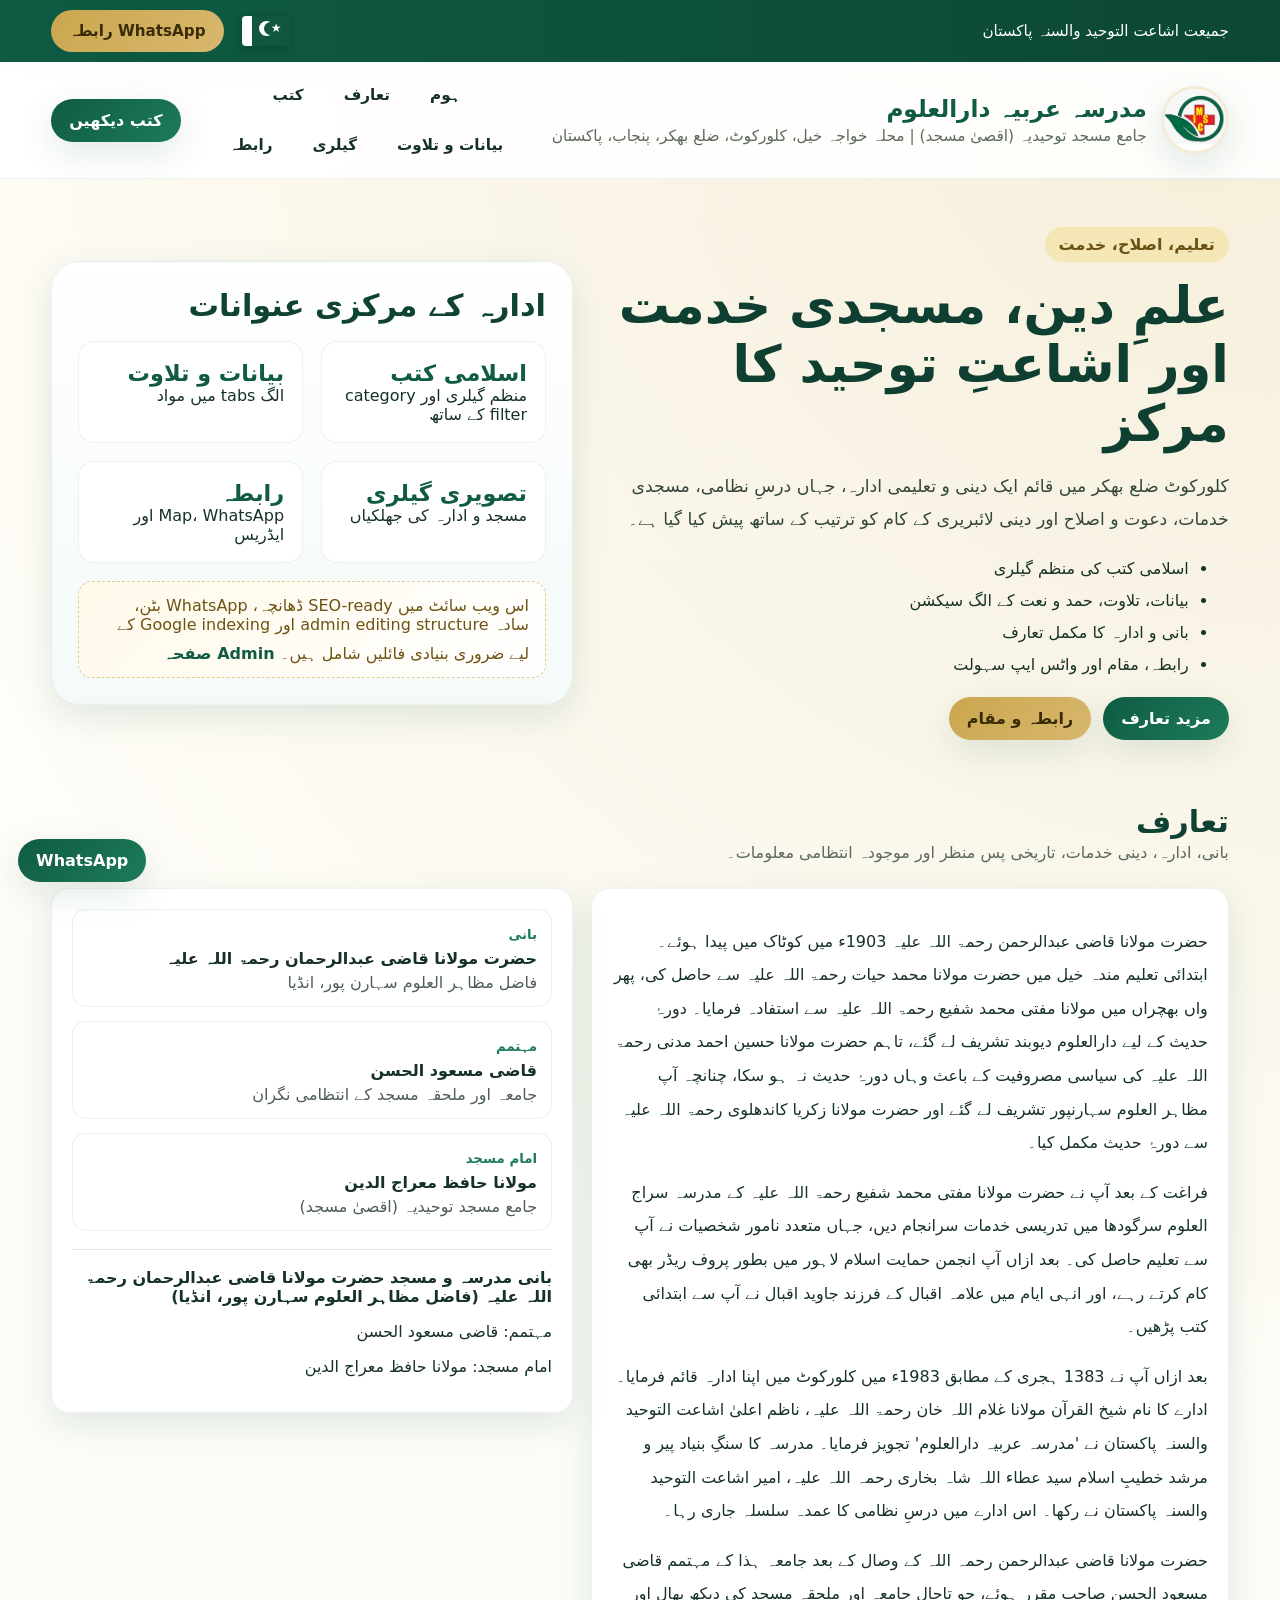
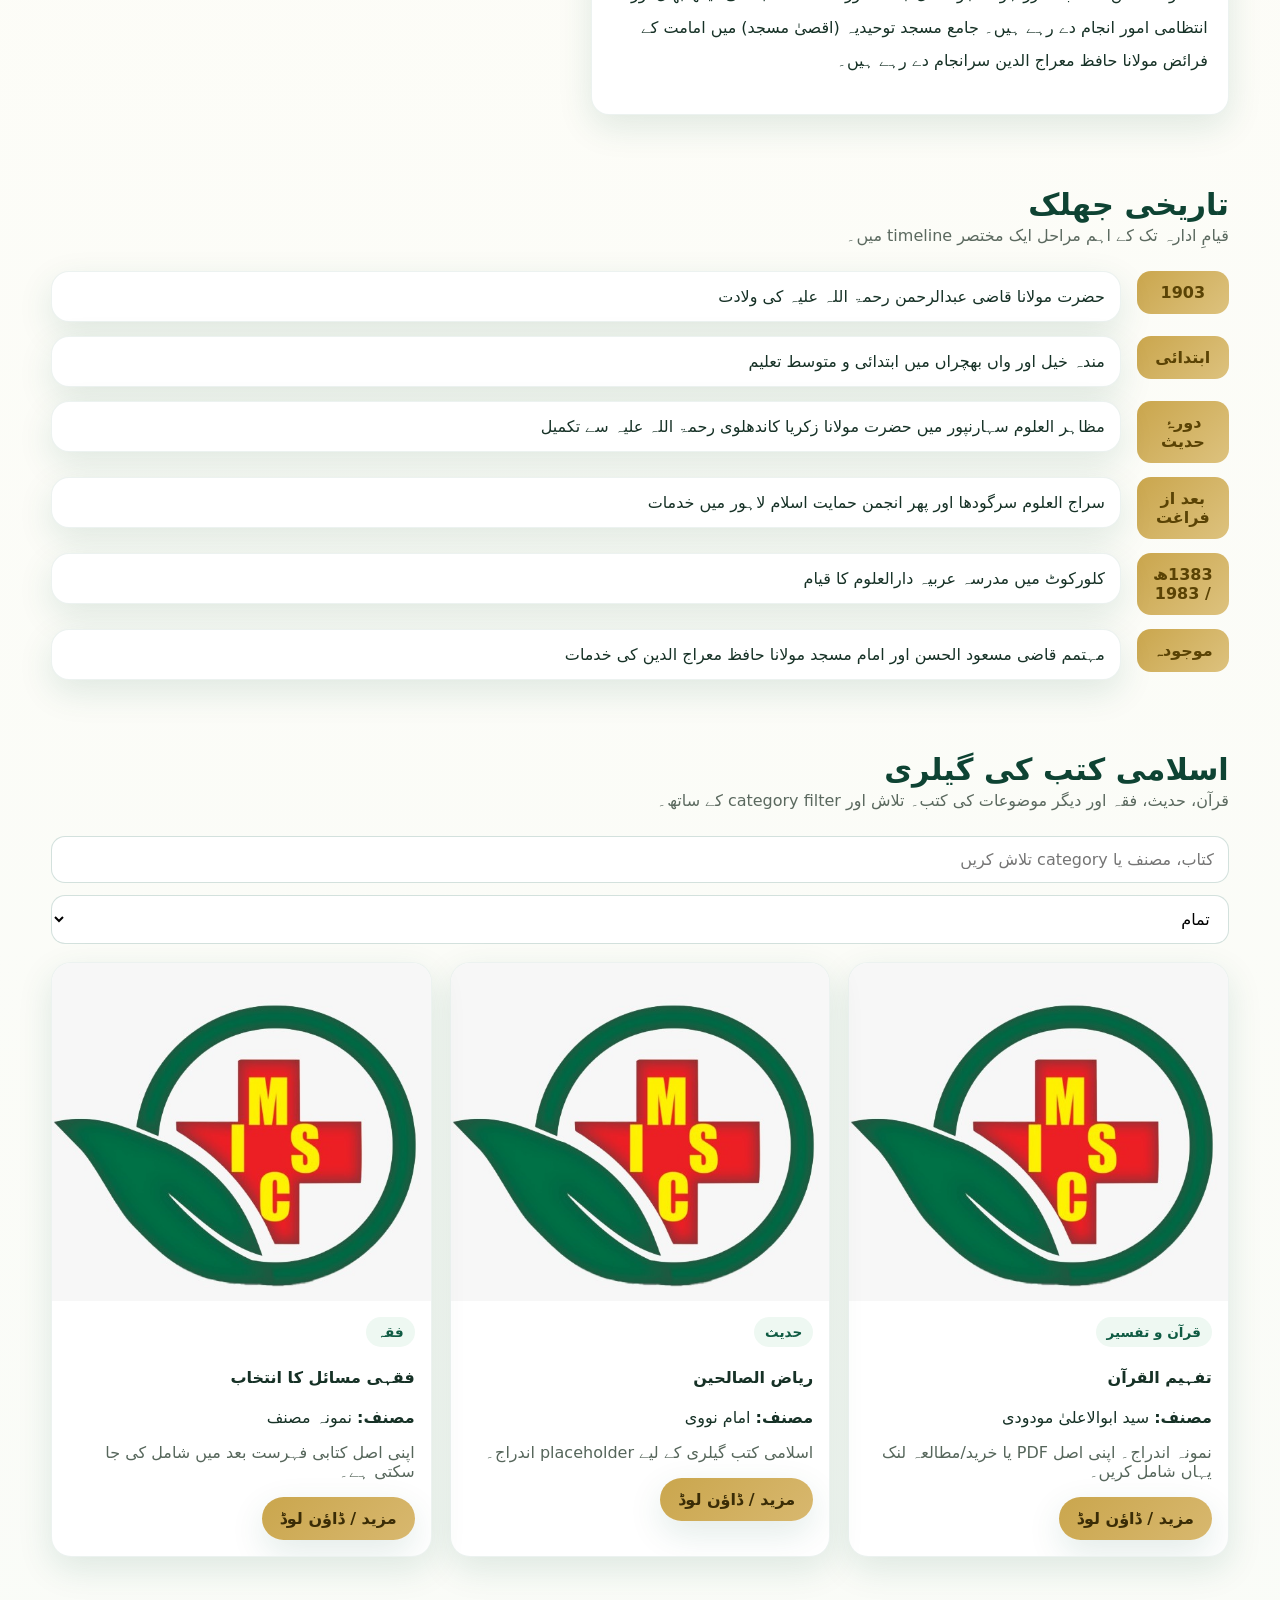
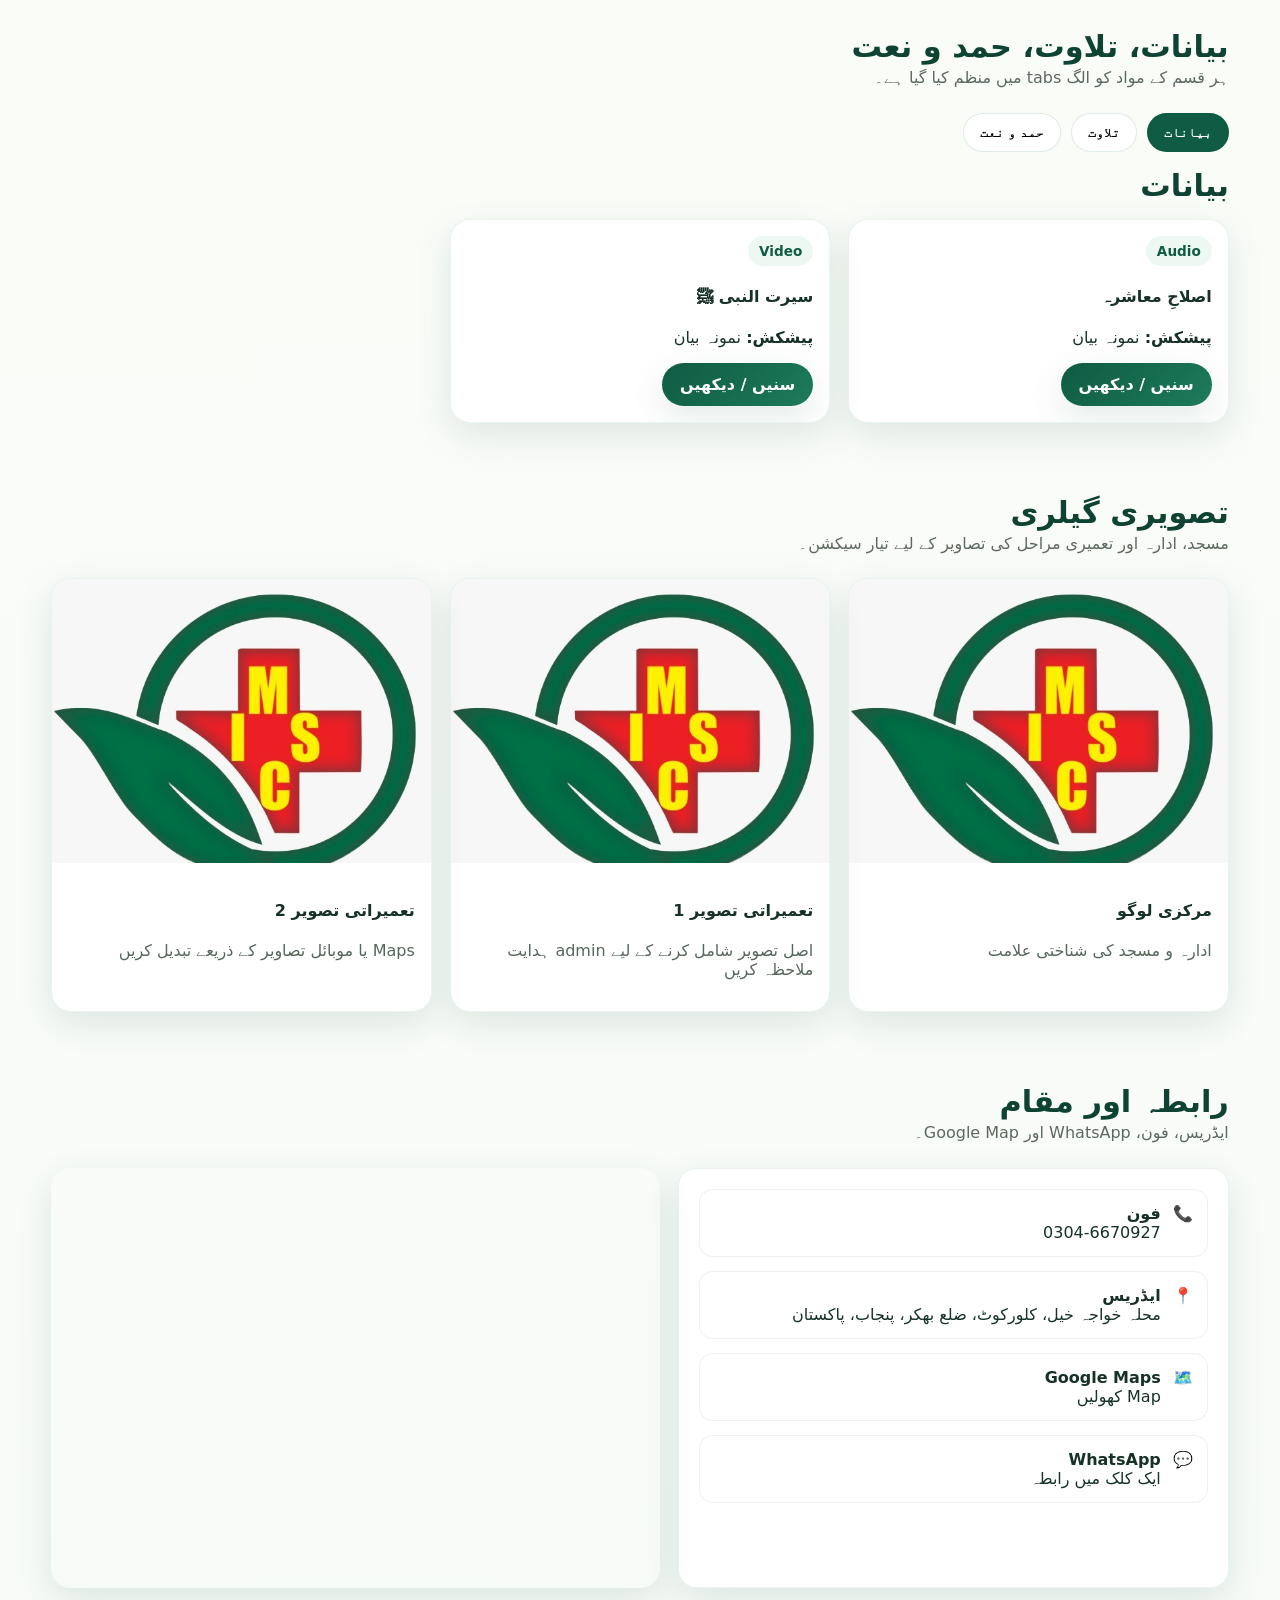
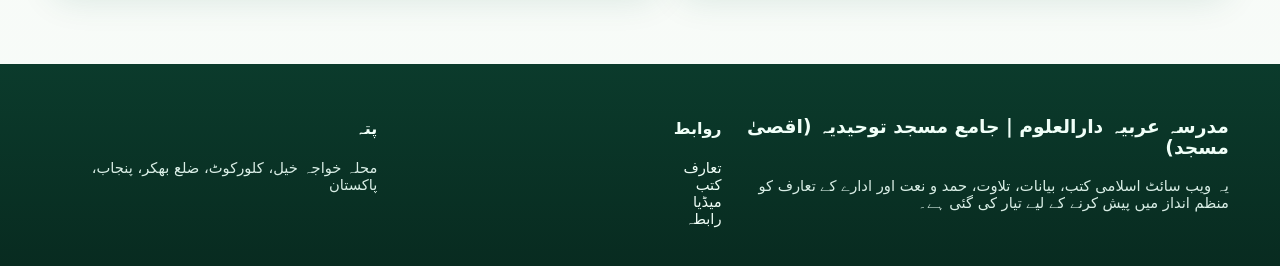
==== index.html @ 443201bd "Add files via upload" ====
<!DOCTYPE html>
<html lang="ur" dir="rtl">
<head>
  <meta charset="utf-8">
  <meta name="viewport" content="width=device-width, initial-scale=1">
  <title>مدرسہ عربیہ دارالعلوم</title>
  <meta name="description" content="">
  <meta name="keywords" content="">
  <meta name="theme-color" content="#0f5b43">
  <meta name="robots" content="index,follow">
  <link rel="canonical" id="canonical" href="">
  <meta property="og:type" content="website">
  <meta property="og:title" id="ogTitle" content="">
  <meta property="og:description" id="ogDesc" content="">
  <meta property="og:image" content="assets/logo.jpg">
  <meta property="og:locale" content="ur_PK">
  <meta name="twitter:card" content="summary_large_image">
  <meta name="twitter:title" id="twTitle" content="">
  <meta name="twitter:description" id="twDesc" content="">
  <meta name="twitter:image" content="assets/logo.jpg">
  <link rel="manifest" href="manifest.json">
  <link rel="stylesheet" href="style.css">
  <script type="application/ld+json" id="structuredData"></script>
</head>
<body>
  <div class="topbar">
    <div class="container row">
      <div id="jamiat">جمیعت اشاعت التوحید والسنہ پاکستان</div>
      <div class="flag" aria-label="پاکستانی پرچم">
        <span class="moon"></span><span class="star">★</span>
      </div>
      <a id="waBtn" class="btn btn-primary" href="#" target="_blank" rel="noopener">WhatsApp رابطہ</a>
    </div>
  </div>

  <nav class="nav">
    <div class="container row">
      <div class="brand">
        <div class="brand-logo"><img src="assets/logo.jpg" alt="ادارہ لوگو"></div>
        <div class="brand-text">
          <h1 id="brandTitle">مدرسہ عربیہ دارالعلوم</h1>
          <p id="brandSub">جامع مسجد توحیدیہ (اقصیٰ مسجد)</p>
        </div>
      </div>
      <div class="menu">
        <a href="#home">ہوم</a>
        <a href="#about">تعارف</a>
        <a href="#books">کتب</a>
        <a href="#media">بیانات و تلاوت</a>
        <a href="#gallery">گیلری</a>
        <a href="#contact">رابطہ</a>
      </div>
      <div class="cta">
        <a class="btn btn-secondary" href="#books">کتب دیکھیں</a>
      </div>
    </div>
  </nav>

  <header class="hero" id="home">
    <div class="container hero-grid">
      <div>
        <span class="pill" id="heroBadge"></span>
        <h2 id="heroTitle"></h2>
        <p id="heroSub"></p>
        <ul id="heroHighlights" style="line-height:2"></ul>
        <div style="display:flex; gap:12px; flex-wrap:wrap">
          <a class="btn btn-secondary" href="#about">مزید تعارف</a>
          <a class="btn btn-primary" href="#contact">رابطہ و مقام</a>
        </div>
      </div>
      <div class="hero-card">
        <div class="section-head" style="margin-bottom:10px">
          <h3>ادارہ کے مرکزی عنوانات</h3>
        </div>
        <div class="stats">
          <div class="stat"><strong>اسلامی کتب</strong><span>منظم گیلری اور category filter کے ساتھ</span></div>
          <div class="stat"><strong>بیانات و تلاوت</strong><span>الگ tabs میں مواد</span></div>
          <div class="stat"><strong>تصویری گیلری</strong><span>مسجد و ادارہ کی جھلکیاں</span></div>
          <div class="stat"><strong>رابطہ</strong><span>Map، WhatsApp اور ایڈریس</span></div>
        </div>
        <div class="notice" style="margin-top:18px">
          اس ویب سائٹ میں SEO-ready ڈھانچہ، WhatsApp بٹن، سادہ admin editing structure اور Google indexing کے لیے ضروری بنیادی فائلیں شامل ہیں۔
          <a id="adminLink" class="admin-link" href="admin.html">Admin صفحہ</a>
        </div>
      </div>
    </div>
  </header>

  <section class="section" id="about">
    <div class="container">
      <div class="section-head">
        <div>
          <h3 id="aboutHeading">تعارف</h3>
          <p>بانی، ادارہ، دینی خدمات، تاریخی پس منظر اور موجودہ انتظامی معلومات۔</p>
        </div>
      </div>
      <div class="about-grid">
        <div class="card" id="aboutBody" style="line-height:2.1"></div>
        <div class="card">
          <div class="people-list" id="people"></div>
          <hr style="border:none;border-top:1px solid rgba(15,91,67,.12); margin:18px 0">
          <p id="founderLine" style="font-weight:800"></p>
          <p id="managerLine"></p>
          <p id="imamLine"></p>
        </div>
      </div>
    </div>
  </section>

  <section class="section">
    <div class="container">
      <div class="section-head">
        <div>
          <h3>تاریخی جھلک</h3>
          <p>قیامِ ادارہ تک کے اہم مراحل ایک مختصر timeline میں۔</p>
        </div>
      </div>
      <div class="timeline" id="timeline"></div>
    </div>
  </section>

  <section class="section" id="books">
    <div class="container">
      <div class="section-head">
        <div>
          <h3>اسلامی کتب کی گیلری</h3>
          <p>قرآن، حدیث، فقہ اور دیگر موضوعات کی کتب۔ تلاش اور category filter کے ساتھ۔</p>
        </div>
      </div>
      <div class="filters">
        <input type="search" id="bookSearch" placeholder="کتاب، مصنف یا category تلاش کریں">
        <select id="bookCategory"></select>
      </div>
      <div class="cards-grid" id="booksGrid"></div>
    </div>
  </section>

  <section class="section" id="media">
    <div class="container">
      <div class="section-head">
        <div>
          <h3>بیانات، تلاوت، حمد و نعت</h3>
          <p>ہر قسم کے مواد کو الگ tabs میں منظم کیا گیا ہے۔</p>
        </div>
      </div>
      <div class="media-tabs">
        <button data-tab="bayanat">بیانات</button>
        <button data-tab="tilawat">تلاوت</button>
        <button data-tab="hamdnaat">حمد و نعت</button>
      </div>
      <div class="section-head" style="margin:8px 0 16px">
        <h3 id="mediaTitle">بیانات</h3>
      </div>
      <div class="cards-grid" id="mediaGrid"></div>
    </div>
  </section>

  <section class="section" id="gallery">
    <div class="container">
      <div class="section-head">
        <div>
          <h3>تصویری گیلری</h3>
          <p>مسجد، ادارہ اور تعمیری مراحل کی تصاویر کے لیے تیار سیکشن۔</p>
        </div>
      </div>
      <div class="cards-grid" id="galleryGrid"></div>
    </div>
  </section>

  <section class="section" id="contact">
    <div class="container">
      <div class="section-head">
        <div>
          <h3>رابطہ اور مقام</h3>
          <p>ایڈریس، فون، WhatsApp اور Google Map۔</p>
        </div>
      </div>
      <div class="contact-wrap">
        <div class="card">
          <div class="contact-list">
            <div class="item"><div>📞</div><div><strong>فون</strong><br><span id="contactPhone"></span></div></div>
            <div class="item"><div>📍</div><div><strong>ایڈریس</strong><br><span id="contactAddress"></span></div></div>
            <div class="item"><div>🗺️</div><div><strong>Google Maps</strong><br><a id="contactMap" href="#" target="_blank" rel="noopener">Map کھولیں</a></div></div>
            <div class="item"><div>💬</div><div><strong>WhatsApp</strong><br>ایک کلک میں رابطہ</div></div>
          </div>
        </div>
        <iframe id="mapFrame" class="map-frame" loading="lazy" referrerpolicy="no-referrer-when-downgrade"></iframe>
      </div>
    </div>
  </section>

  <footer class="footer">
    <div class="container footer-grid">
      <div>
        <h3 id="footerName"></h3>
        <p class="small">یہ ویب سائٹ اسلامی کتب، بیانات، تلاوت، حمد و نعت اور ادارے کے تعارف کو منظم انداز میں پیش کرنے کے لیے تیار کی گئی ہے۔</p>
      </div>
      <div>
        <h4>روابط</h4>
        <p class="small"><a href="#about">تعارف</a><br><a href="#books">کتب</a><br><a href="#media">میڈیا</a><br><a href="#contact">رابطہ</a></p>
      </div>
      <div>
        <h4>پتہ</h4>
        <p class="small" id="footerAddress"></p>
      </div>
    </div>
  </footer>

  <a id="waFloat" class="btn btn-secondary whatsapp-float" href="#" target="_blank" rel="noopener">WhatsApp</a>

  <script src="content.js"></script>
  <script src="script.js"></script>
</body>
</html>
---- style.css ----
:root{
  --green:#0f5b43;
  --green-2:#1d7b5b;
  --gold:#caa64d;
  --gold-soft:#f5e7b5;
  --cream:#fbf8ef;
  --ink:#163126;
  --muted:#5b695f;
  --white:#ffffff;
  --card:#ffffff;
  --shadow:0 12px 35px rgba(15,91,67,.12);
  --radius:18px;
}
*{box-sizing:border-box}
html{scroll-behavior:smooth}
body{
  margin:0;
  font-family: system-ui, -apple-system, "Segoe UI", Roboto, "Noto Nastaliq Urdu", "Noto Naskh Arabic", Arial, sans-serif;
  color:var(--ink);
  background:
    radial-gradient(circle at top right, rgba(202,166,77,.18), transparent 28%),
    linear-gradient(180deg,#fffdf7 0%, #f7fbf8 100%);
}
a{color:inherit;text-decoration:none}
img{max-width:100%;display:block}
.container{width:min(1180px,92%);margin-inline:auto}
.topbar{
  background:linear-gradient(90deg,var(--green),#0b4735);
  color:#fff;
  padding:10px 0;
  font-size:.95rem
}
.topbar .row,.nav .row,.hero-grid,.about-grid,.cards-grid,.footer-grid,.stats{
  display:grid;
  gap:18px
}
.topbar .row{
  grid-template-columns:1.3fr auto auto;
  align-items:center
}
.flag{
  width:48px;height:30px;border-radius:4px;position:relative;overflow:hidden;
  box-shadow:0 3px 10px rgba(0,0,0,.18);background:#115740;
}
.flag::before{content:"";position:absolute;inset:0 0 0 22%;background:#115740}
.flag::after{content:"";position:absolute;left:0;top:0;bottom:0;width:22%;background:#fff}
.flag .moon{
  position:absolute;right:13px;top:6px;width:13px;height:13px;border-radius:50%;
  box-shadow:-4px 0 0 1px #fff;background:transparent
}
.flag .star{
  position:absolute;right:8px;top:5px;color:#fff;font-size:12px
}
.nav{
  position:sticky;top:0;z-index:40;background:rgba(255,255,255,.88);backdrop-filter:blur(10px);
  border-bottom:1px solid rgba(15,91,67,.08)
}
.nav .row{
  grid-template-columns:auto 1fr auto;
  align-items:center;
  padding:14px 0
}
.brand{display:flex;align-items:center;gap:14px}
.brand-logo{
  width:68px;height:68px;border-radius:50%;overflow:hidden;background:#fff;
  box-shadow:var(--shadow);border:3px solid rgba(202,166,77,.22)
}
.brand-text h1{
  margin:0;font-size:1.45rem;line-height:1.2;color:var(--green)
}
.brand-text p{margin:4px 0 0;color:var(--muted);font-size:.96rem}
.menu{display:flex;flex-wrap:wrap;gap:12px;justify-content:center}
.menu a{
  padding:10px 14px;border-radius:999px;color:var(--ink);font-weight:700;font-size:.95rem
}
.menu a:hover,.menu a.active{background:rgba(15,91,67,.08);color:var(--green)}
.cta{
  display:flex;gap:10px;align-items:center
}
.btn{
  display:inline-flex;align-items:center;justify-content:center;gap:8px;
  padding:12px 18px;border-radius:999px;border:none;cursor:pointer;font-weight:800;
  transition:transform .2s ease, box-shadow .2s ease, background .2s ease; box-shadow:var(--shadow)
}
.btn:hover{transform:translateY(-2px)}
.btn-primary{background:linear-gradient(135deg,var(--gold),#d8b86f);color:#3a2c06}
.btn-secondary{background:linear-gradient(135deg,var(--green),var(--green-2));color:#fff}
.hero{padding:48px 0 28px}
.hero-grid{
  grid-template-columns:1.1fr .9fr;
  align-items:center
}
.pill{
  display:inline-block;padding:8px 14px;border-radius:999px;background:var(--gold-soft);
  color:#6a5213;font-weight:800;margin-bottom:14px
}
.hero h2{
  font-size:clamp(2rem,4vw,3.6rem);line-height:1.15;margin:0 0 14px;color:#0e3f31
}
.hero p{
  font-size:1.08rem;line-height:1.9;color:#33463b
}
.hero-card{
  background:linear-gradient(180deg,#ffffff,#f3faf7);
  border:1px solid rgba(15,91,67,.08); border-radius:28px;padding:26px; box-shadow:var(--shadow)
}
.stats{grid-template-columns:repeat(2,1fr);margin-top:18px}
.stat{
  padding:18px;border-radius:16px;background:#fff;border:1px solid rgba(15,91,67,.08)
}
.stat strong{display:block;font-size:1.4rem;color:var(--green)}
.section{padding:36px 0}
.section-head{
  display:flex;justify-content:space-between;gap:16px;align-items:end;flex-wrap:wrap;margin-bottom:20px
}
.section-head h3{margin:0;font-size:1.9rem;color:#0e4333}
.section-head p{margin:0;color:var(--muted);max-width:720px;line-height:1.8}
.about-grid{grid-template-columns:1.1fr .9fr;align-items:start}
.card{
  background:var(--card);border-radius:var(--radius);padding:20px;border:1px solid rgba(15,91,67,.08);box-shadow:var(--shadow)
}
.people-list{display:grid;gap:14px}
.person{
  border-inline-start:5px solid var(--gold);padding:14px 14px 14px 16px;background:#fff;border-radius:14px;
  border:1px solid rgba(15,91,67,.08)
}
.person small{color:var(--green-2);font-weight:800}
.cards-grid{
  grid-template-columns:repeat(3,1fr)
}
.book-card,.media-card,.gallery-card{
  background:#fff;border:1px solid rgba(15,91,67,.08);border-radius:20px;overflow:hidden;box-shadow:var(--shadow)
}
.book-card .thumb,.gallery-card .thumb{
  aspect-ratio:4/3;background:linear-gradient(135deg,#edf7f2,#fff7da);display:flex;align-items:center;justify-content:center
}
.book-card .content,.media-card .content,.gallery-card .content{padding:16px}
.badge{
  display:inline-flex;padding:7px 11px;border-radius:999px;background:#eef8f2;color:var(--green);font-weight:800;font-size:.85rem
}
.filters{
  display:flex;gap:12px;flex-wrap:wrap;margin-bottom:18px
}
input[type="search"], select, textarea, input[type="text"]{
  width:100%;padding:13px 14px;border-radius:14px;border:1px solid rgba(15,91,67,.18);background:#fff;outline:none;
  font:inherit
}
.media-tabs{display:flex;gap:10px;flex-wrap:wrap;margin-bottom:16px}
.media-tabs button{
  border:none;background:#fff;padding:11px 16px;border-radius:999px;font-weight:800;cursor:pointer;
  border:1px solid rgba(15,91,67,.12)
}
.media-tabs button.active{background:var(--green);color:#fff}
.timeline{display:grid;gap:14px}
.timeline .item{
  display:grid;grid-template-columns:92px 1fr;gap:16px;align-items:start
}
.timeline .year{
  background:linear-gradient(135deg,var(--gold),#ddc27e);padding:12px;border-radius:14px;text-align:center;font-weight:900;color:#5a4305
}
.gallery-card .thumb img{width:100%;height:100%;object-fit:cover}
.contact-wrap{
  display:grid;grid-template-columns:.95fr 1.05fr;gap:18px
}
.contact-list{display:grid;gap:14px}
.contact-list .item{
  display:flex;gap:12px;align-items:flex-start;background:#fff;padding:14px;border-radius:14px;border:1px solid rgba(15,91,67,.08)
}
.map-frame{
  width:100%;height:100%;min-height:420px;border:0;border-radius:20px;box-shadow:var(--shadow)
}
.footer{
  background:linear-gradient(180deg,#0b3b2c,#082b20);color:#f0fff8;margin-top:40px;padding:34px 0 24px
}
.footer-grid{grid-template-columns:1.2fr .8fr .8fr}
.footer a{color:#f0fff8}
.small{font-size:.92rem;color:#d9eee6}
.whatsapp-float{
  position:fixed;left:18px;bottom:18px;z-index:50
}
.notice{
  background:linear-gradient(135deg,#fff9e9,#fff);
  border:1px dashed rgba(202,166,77,.55);
  padding:14px 16px;border-radius:14px;color:#6e5312
}
.admin-link{
  display:inline-flex; margin-top:10px; font-weight:800; color:var(--green)
}
@media (max-width: 980px){
  .hero-grid,.about-grid,.cards-grid,.contact-wrap,.footer-grid,.topbar .row,.nav .row{grid-template-columns:1fr}
  .menu{justify-content:flex-start}
  .cta{justify-content:flex-start}
}
@media (max-width: 640px){
  .brand{align-items:flex-start}
  .brand-logo{width:58px;height:58px}
  .hero{padding-top:26px}
  .hero h2{font-size:2rem}
  .timeline .item{grid-template-columns:1fr}
}
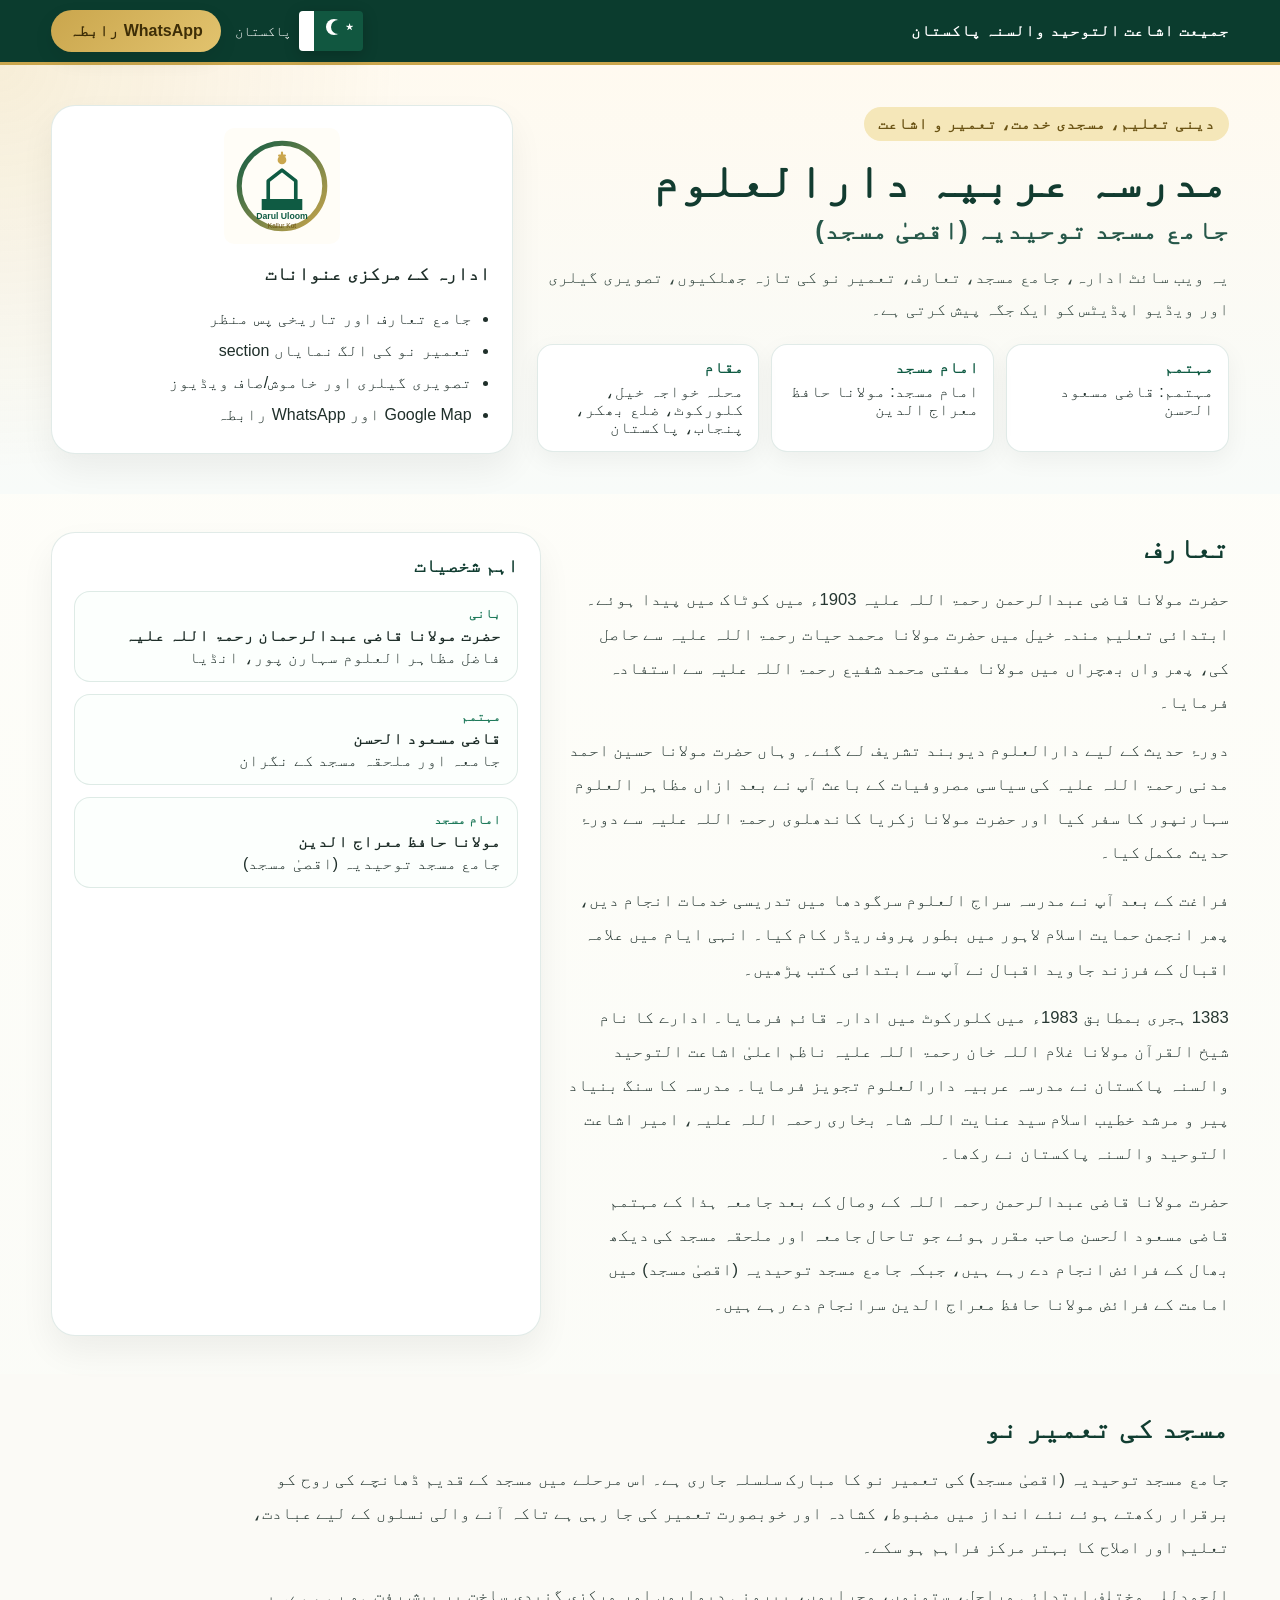
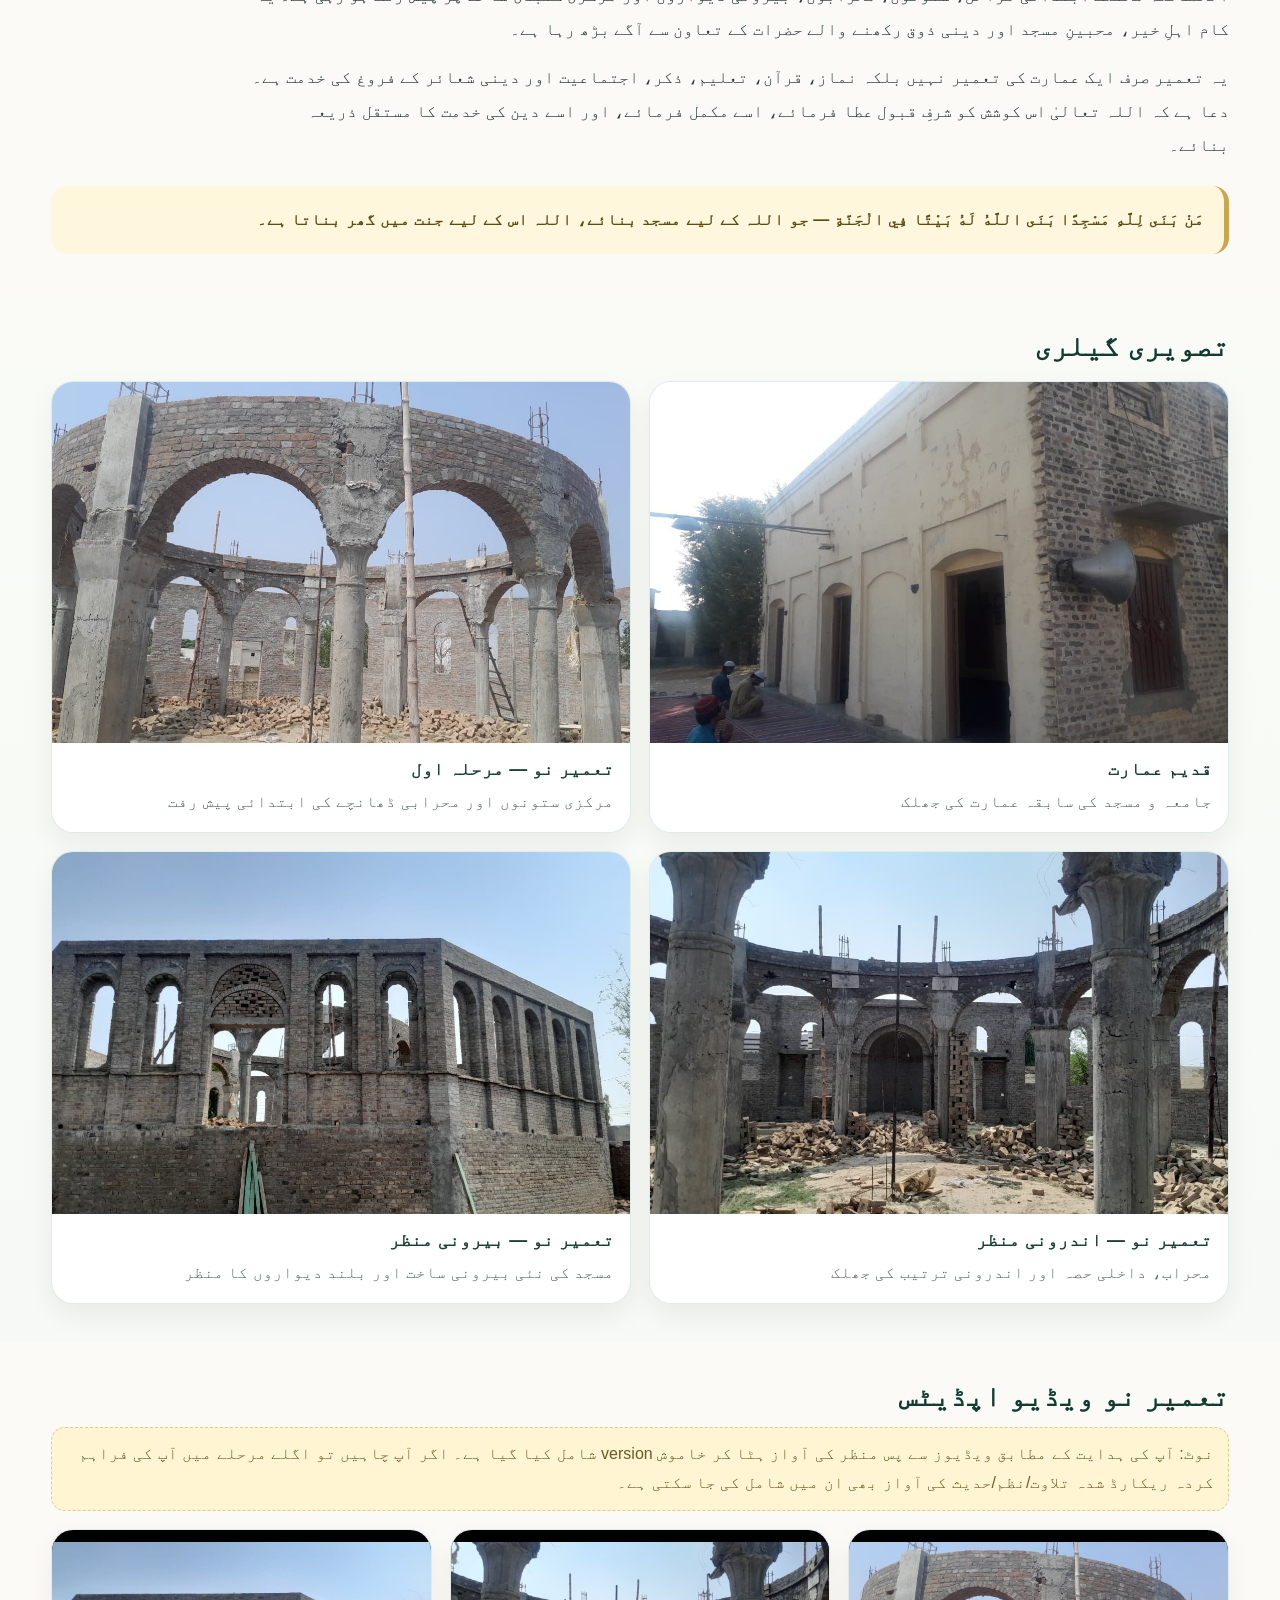
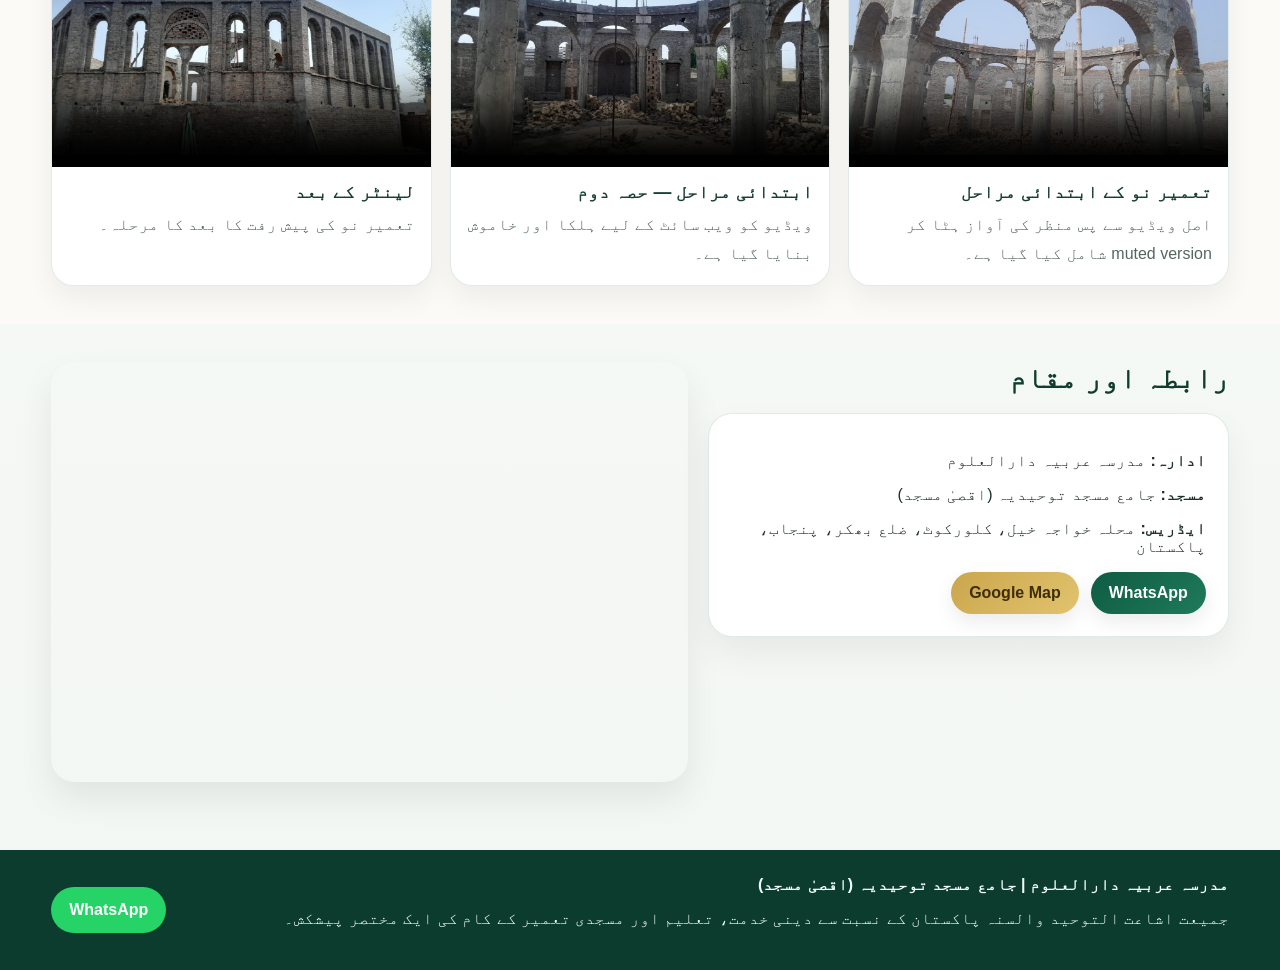
==== commit 859ce7b9: "Add files via upload" ====
--- a/index.html
+++ b/index.html
@@ -1,214 +1 @@
-<!DOCTYPE html>
-<html lang="ur" dir="rtl">
-<head>
-  <meta charset="utf-8">
-  <meta name="viewport" content="width=device-width, initial-scale=1">
-  <title>مدرسہ عربیہ دارالعلوم</title>
-  <meta name="description" content="">
-  <meta name="keywords" content="">
-  <meta name="theme-color" content="#0f5b43">
-  <meta name="robots" content="index,follow">
-  <link rel="canonical" id="canonical" href="">
-  <meta property="og:type" content="website">
-  <meta property="og:title" id="ogTitle" content="">
-  <meta property="og:description" id="ogDesc" content="">
-  <meta property="og:image" content="assets/logo.jpg">
-  <meta property="og:locale" content="ur_PK">
-  <meta name="twitter:card" content="summary_large_image">
-  <meta name="twitter:title" id="twTitle" content="">
-  <meta name="twitter:description" id="twDesc" content="">
-  <meta name="twitter:image" content="assets/logo.jpg">
-  <link rel="manifest" href="manifest.json">
-  <link rel="stylesheet" href="style.css">
-  <script type="application/ld+json" id="structuredData"></script>
-</head>
-<body>
-  <div class="topbar">
-    <div class="container row">
-      <div id="jamiat">جمیعت اشاعت التوحید والسنہ پاکستان</div>
-      <div class="flag" aria-label="پاکستانی پرچم">
-        <span class="moon"></span><span class="star">★</span>
-      </div>
-      <a id="waBtn" class="btn btn-primary" href="#" target="_blank" rel="noopener">WhatsApp رابطہ</a>
-    </div>
-  </div>
-
-  <nav class="nav">
-    <div class="container row">
-      <div class="brand">
-        <div class="brand-logo"><img src="assets/logo.jpg" alt="ادارہ لوگو"></div>
-        <div class="brand-text">
-          <h1 id="brandTitle">مدرسہ عربیہ دارالعلوم</h1>
-          <p id="brandSub">جامع مسجد توحیدیہ (اقصیٰ مسجد)</p>
-        </div>
-      </div>
-      <div class="menu">
-        <a href="#home">ہوم</a>
-        <a href="#about">تعارف</a>
-        <a href="#books">کتب</a>
-        <a href="#media">بیانات و تلاوت</a>
-        <a href="#gallery">گیلری</a>
-        <a href="#contact">رابطہ</a>
-      </div>
-      <div class="cta">
-        <a class="btn btn-secondary" href="#books">کتب دیکھیں</a>
-      </div>
-    </div>
-  </nav>
-
-  <header class="hero" id="home">
-    <div class="container hero-grid">
-      <div>
-        <span class="pill" id="heroBadge"></span>
-        <h2 id="heroTitle"></h2>
-        <p id="heroSub"></p>
-        <ul id="heroHighlights" style="line-height:2"></ul>
-        <div style="display:flex; gap:12px; flex-wrap:wrap">
-          <a class="btn btn-secondary" href="#about">مزید تعارف</a>
-          <a class="btn btn-primary" href="#contact">رابطہ و مقام</a>
-        </div>
-      </div>
-      <div class="hero-card">
-        <div class="section-head" style="margin-bottom:10px">
-          <h3>ادارہ کے مرکزی عنوانات</h3>
-        </div>
-        <div class="stats">
-          <div class="stat"><strong>اسلامی کتب</strong><span>منظم گیلری اور category filter کے ساتھ</span></div>
-          <div class="stat"><strong>بیانات و تلاوت</strong><span>الگ tabs میں مواد</span></div>
-          <div class="stat"><strong>تصویری گیلری</strong><span>مسجد و ادارہ کی جھلکیاں</span></div>
-          <div class="stat"><strong>رابطہ</strong><span>Map، WhatsApp اور ایڈریس</span></div>
-        </div>
-        <div class="notice" style="margin-top:18px">
-          اس ویب سائٹ میں SEO-ready ڈھانچہ، WhatsApp بٹن، سادہ admin editing structure اور Google indexing کے لیے ضروری بنیادی فائلیں شامل ہیں۔
-          <a id="adminLink" class="admin-link" href="admin.html">Admin صفحہ</a>
-        </div>
-      </div>
-    </div>
-  </header>
-
-  <section class="section" id="about">
-    <div class="container">
-      <div class="section-head">
-        <div>
-          <h3 id="aboutHeading">تعارف</h3>
-          <p>بانی، ادارہ، دینی خدمات، تاریخی پس منظر اور موجودہ انتظامی معلومات۔</p>
-        </div>
-      </div>
-      <div class="about-grid">
-        <div class="card" id="aboutBody" style="line-height:2.1"></div>
-        <div class="card">
-          <div class="people-list" id="people"></div>
-          <hr style="border:none;border-top:1px solid rgba(15,91,67,.12); margin:18px 0">
-          <p id="founderLine" style="font-weight:800"></p>
-          <p id="managerLine"></p>
-          <p id="imamLine"></p>
-        </div>
-      </div>
-    </div>
-  </section>
-
-  <section class="section">
-    <div class="container">
-      <div class="section-head">
-        <div>
-          <h3>تاریخی جھلک</h3>
-          <p>قیامِ ادارہ تک کے اہم مراحل ایک مختصر timeline میں۔</p>
-        </div>
-      </div>
-      <div class="timeline" id="timeline"></div>
-    </div>
-  </section>
-
-  <section class="section" id="books">
-    <div class="container">
-      <div class="section-head">
-        <div>
-          <h3>اسلامی کتب کی گیلری</h3>
-          <p>قرآن، حدیث، فقہ اور دیگر موضوعات کی کتب۔ تلاش اور category filter کے ساتھ۔</p>
-        </div>
-      </div>
-      <div class="filters">
-        <input type="search" id="bookSearch" placeholder="کتاب، مصنف یا category تلاش کریں">
-        <select id="bookCategory"></select>
-      </div>
-      <div class="cards-grid" id="booksGrid"></div>
-    </div>
-  </section>
-
-  <section class="section" id="media">
-    <div class="container">
-      <div class="section-head">
-        <div>
-          <h3>بیانات، تلاوت، حمد و نعت</h3>
-          <p>ہر قسم کے مواد کو الگ tabs میں منظم کیا گیا ہے۔</p>
-        </div>
-      </div>
-      <div class="media-tabs">
-        <button data-tab="bayanat">بیانات</button>
-        <button data-tab="tilawat">تلاوت</button>
-        <button data-tab="hamdnaat">حمد و نعت</button>
-      </div>
-      <div class="section-head" style="margin:8px 0 16px">
-        <h3 id="mediaTitle">بیانات</h3>
-      </div>
-      <div class="cards-grid" id="mediaGrid"></div>
-    </div>
-  </section>
-
-  <section class="section" id="gallery">
-    <div class="container">
-      <div class="section-head">
-        <div>
-          <h3>تصویری گیلری</h3>
-          <p>مسجد، ادارہ اور تعمیری مراحل کی تصاویر کے لیے تیار سیکشن۔</p>
-        </div>
-      </div>
-      <div class="cards-grid" id="galleryGrid"></div>
-    </div>
-  </section>
-
-  <section class="section" id="contact">
-    <div class="container">
-      <div class="section-head">
-        <div>
-          <h3>رابطہ اور مقام</h3>
-          <p>ایڈریس، فون، WhatsApp اور Google Map۔</p>
-        </div>
-      </div>
-      <div class="contact-wrap">
-        <div class="card">
-          <div class="contact-list">
-            <div class="item"><div>📞</div><div><strong>فون</strong><br><span id="contactPhone"></span></div></div>
-            <div class="item"><div>📍</div><div><strong>ایڈریس</strong><br><span id="contactAddress"></span></div></div>
-            <div class="item"><div>🗺️</div><div><strong>Google Maps</strong><br><a id="contactMap" href="#" target="_blank" rel="noopener">Map کھولیں</a></div></div>
-            <div class="item"><div>💬</div><div><strong>WhatsApp</strong><br>ایک کلک میں رابطہ</div></div>
-          </div>
-        </div>
-        <iframe id="mapFrame" class="map-frame" loading="lazy" referrerpolicy="no-referrer-when-downgrade"></iframe>
-      </div>
-    </div>
-  </section>
-
-  <footer class="footer">
-    <div class="container footer-grid">
-      <div>
-        <h3 id="footerName"></h3>
-        <p class="small">یہ ویب سائٹ اسلامی کتب، بیانات، تلاوت، حمد و نعت اور ادارے کے تعارف کو منظم انداز میں پیش کرنے کے لیے تیار کی گئی ہے۔</p>
-      </div>
-      <div>
-        <h4>روابط</h4>
-        <p class="small"><a href="#about">تعارف</a><br><a href="#books">کتب</a><br><a href="#media">میڈیا</a><br><a href="#contact">رابطہ</a></p>
-      </div>
-      <div>
-        <h4>پتہ</h4>
-        <p class="small" id="footerAddress"></p>
-      </div>
-    </div>
-  </footer>
-
-  <a id="waFloat" class="btn btn-secondary whatsapp-float" href="#" target="_blank" rel="noopener">WhatsApp</a>
-
-  <script src="content.js"></script>
-  <script src="script.js"></script>
-</body>
-</html>
+<!doctype html><html lang="ur" dir="rtl"><head><meta charset="UTF-8"/><meta name="viewport" content="width=device-width, initial-scale=1.0"/><title>مدرسہ عربیہ دارالعلوم</title><meta name="description" content=""/><meta name="keywords" content=""/><meta name="theme-color" content="#0f5b43"/><link rel="stylesheet" href="style.css"/></head><body><div class="topbar"><div class="container topbar-inner"><div class="jamiat" id="jamiat"></div><div class="flag-wrap"><div class="pk-flag"><span class="moon"></span><span class="star">★</span></div><span class="flag-label">پاکستان</span></div><a id="waTop" class="btn gold" target="_blank" rel="noopener">WhatsApp رابطہ</a></div></div><header class="hero"><div class="container hero-grid"><div class="hero-copy"><div class="eyebrow">دینی تعلیم، مسجدی خدمت، تعمیر و اشاعت</div><h1 id="madrasaName"></h1><h2 id="mosqueName"></h2><p class="lead">یہ ویب سائٹ ادارہ، جامع مسجد، تعارف، تعمیر نو کی تازہ جھلکیوں، تصویری گیلری اور ویڈیو اپڈیٹس کو ایک جگہ پیش کرتی ہے۔</p><div class="meta-grid"><div><strong>مہتمم</strong><span id="manager"></span></div><div><strong>امام مسجد</strong><span id="imam"></span></div><div><strong>مقام</strong><span id="address"></span></div></div></div><div class="hero-card"><div class="brand-mark"><img src="assets/images/emblem.svg" alt="Darul Uloom Emblem"/></div><h3>ادارہ کے مرکزی عنوانات</h3><ul class="feature-list"><li>جامع تعارف اور تاریخی پس منظر</li><li>تعمیر نو کی الگ نمایاں section</li><li>تصویری گیلری اور خاموش/صاف ویڈیوز</li><li>Google Map اور WhatsApp رابطہ</li></ul></div></div></header><main><section class="section"><div class="container two-col"><div><div class="section-title">تعارف</div><div id="aboutText" class="prose"></div></div><aside class="side-card"><div class="side-heading">اہم شخصیات</div><div class="person-card"><small>بانی</small><strong>حضرت مولانا قاضی عبدالرحمان رحمۃ اللہ علیہ</strong><span>فاضل مظاہر العلوم سہارن پور، انڈیا</span></div><div class="person-card"><small>مہتمم</small><strong>قاضی مسعود الحسن</strong><span>جامعہ اور ملحقہ مسجد کے نگران</span></div><div class="person-card"><small>امام مسجد</small><strong>مولانا حافظ معراج الدین</strong><span>جامع مسجد توحیدیہ (اقصیٰ مسجد)</span></div></aside></div></section><section class="section alt"><div class="container"><div class="section-title" id="renovationTitle"></div><div id="renovationBody" class="prose narrow"></div><blockquote id="renovationQuote" class="quote"></blockquote></div></section><section class="section"><div class="container"><div class="section-title">تصویری گیلری</div><div id="gallery" class="gallery-grid"></div></div></section><section class="section alt"><div class="container"><div class="section-title">تعمیر نو ویڈیو اپڈیٹس</div><p class="note">نوٹ: آپ کی ہدایت کے مطابق ویڈیوز سے پس منظر کی آواز ہٹا کر خاموش version شامل کیا گیا ہے۔ اگر آپ چاہیں تو اگلے مرحلے میں آپ کی فراہم کردہ ریکارڈ شدہ تلاوت/نظم/حدیث کی آواز بھی ان میں شامل کی جا سکتی ہے۔</p><div id="videos" class="video-grid"></div></div></section><section class="section"><div class="container contact-grid"><div><div class="section-title">رابطہ اور مقام</div><div class="contact-card"><p><strong>ادارہ:</strong> <span id="contactMadrasa"></span></p><p><strong>مسجد:</strong> <span id="contactMosque"></span></p><p><strong>ایڈریس:</strong> <span id="contactAddress"></span></p><div class="btn-row"><a id="waBottom" class="btn green" target="_blank" rel="noopener">WhatsApp</a><a id="mapLink" class="btn gold" target="_blank" rel="noopener">Google Map</a></div></div></div><iframe id="mapFrame" class="map-frame" loading="lazy" referrerpolicy="no-referrer-when-downgrade"></iframe></div></section></main><footer class="footer"><div class="container footer-inner"><div><strong id="footerTitle"></strong><p>جمیعت اشاعت التوحید والسنہ پاکستان کے نسبت سے دینی خدمت، تعلیم اور مسجدی تعمیر کے کام کی ایک مختصر پیشکش۔</p></div><a id="waFloat" class="wa-float" target="_blank" rel="noopener">WhatsApp</a></div></footer><script src="script.js"></script></body></html>
--- a/style.css
+++ b/style.css
@@ -1,201 +1 @@
-
-:root{
-  --green:#0f5b43;
-  --green-2:#1d7b5b;
-  --gold:#caa64d;
-  --gold-soft:#f5e7b5;
-  --cream:#fbf8ef;
-  --ink:#163126;
-  --muted:#5b695f;
-  --white:#ffffff;
-  --card:#ffffff;
-  --shadow:0 12px 35px rgba(15,91,67,.12);
-  --radius:18px;
-}
-*{box-sizing:border-box}
-html{scroll-behavior:smooth}
-body{
-  margin:0;
-  font-family: system-ui, -apple-system, "Segoe UI", Roboto, "Noto Nastaliq Urdu", "Noto Naskh Arabic", Arial, sans-serif;
-  color:var(--ink);
-  background:
-    radial-gradient(circle at top right, rgba(202,166,77,.18), transparent 28%),
-    linear-gradient(180deg,#fffdf7 0%, #f7fbf8 100%);
-}
-a{color:inherit;text-decoration:none}
-img{max-width:100%;display:block}
-.container{width:min(1180px,92%);margin-inline:auto}
-.topbar{
-  background:linear-gradient(90deg,var(--green),#0b4735);
-  color:#fff;
-  padding:10px 0;
-  font-size:.95rem
-}
-.topbar .row,.nav .row,.hero-grid,.about-grid,.cards-grid,.footer-grid,.stats{
-  display:grid;
-  gap:18px
-}
-.topbar .row{
-  grid-template-columns:1.3fr auto auto;
-  align-items:center
-}
-.flag{
-  width:48px;height:30px;border-radius:4px;position:relative;overflow:hidden;
-  box-shadow:0 3px 10px rgba(0,0,0,.18);background:#115740;
-}
-.flag::before{content:"";position:absolute;inset:0 0 0 22%;background:#115740}
-.flag::after{content:"";position:absolute;left:0;top:0;bottom:0;width:22%;background:#fff}
-.flag .moon{
-  position:absolute;right:13px;top:6px;width:13px;height:13px;border-radius:50%;
-  box-shadow:-4px 0 0 1px #fff;background:transparent
-}
-.flag .star{
-  position:absolute;right:8px;top:5px;color:#fff;font-size:12px
-}
-.nav{
-  position:sticky;top:0;z-index:40;background:rgba(255,255,255,.88);backdrop-filter:blur(10px);
-  border-bottom:1px solid rgba(15,91,67,.08)
-}
-.nav .row{
-  grid-template-columns:auto 1fr auto;
-  align-items:center;
-  padding:14px 0
-}
-.brand{display:flex;align-items:center;gap:14px}
-.brand-logo{
-  width:68px;height:68px;border-radius:50%;overflow:hidden;background:#fff;
-  box-shadow:var(--shadow);border:3px solid rgba(202,166,77,.22)
-}
-.brand-text h1{
-  margin:0;font-size:1.45rem;line-height:1.2;color:var(--green)
-}
-.brand-text p{margin:4px 0 0;color:var(--muted);font-size:.96rem}
-.menu{display:flex;flex-wrap:wrap;gap:12px;justify-content:center}
-.menu a{
-  padding:10px 14px;border-radius:999px;color:var(--ink);font-weight:700;font-size:.95rem
-}
-.menu a:hover,.menu a.active{background:rgba(15,91,67,.08);color:var(--green)}
-.cta{
-  display:flex;gap:10px;align-items:center
-}
-.btn{
-  display:inline-flex;align-items:center;justify-content:center;gap:8px;
-  padding:12px 18px;border-radius:999px;border:none;cursor:pointer;font-weight:800;
-  transition:transform .2s ease, box-shadow .2s ease, background .2s ease; box-shadow:var(--shadow)
-}
-.btn:hover{transform:translateY(-2px)}
-.btn-primary{background:linear-gradient(135deg,var(--gold),#d8b86f);color:#3a2c06}
-.btn-secondary{background:linear-gradient(135deg,var(--green),var(--green-2));color:#fff}
-.hero{padding:48px 0 28px}
-.hero-grid{
-  grid-template-columns:1.1fr .9fr;
-  align-items:center
-}
-.pill{
-  display:inline-block;padding:8px 14px;border-radius:999px;background:var(--gold-soft);
-  color:#6a5213;font-weight:800;margin-bottom:14px
-}
-.hero h2{
-  font-size:clamp(2rem,4vw,3.6rem);line-height:1.15;margin:0 0 14px;color:#0e3f31
-}
-.hero p{
-  font-size:1.08rem;line-height:1.9;color:#33463b
-}
-.hero-card{
-  background:linear-gradient(180deg,#ffffff,#f3faf7);
-  border:1px solid rgba(15,91,67,.08); border-radius:28px;padding:26px; box-shadow:var(--shadow)
-}
-.stats{grid-template-columns:repeat(2,1fr);margin-top:18px}
-.stat{
-  padding:18px;border-radius:16px;background:#fff;border:1px solid rgba(15,91,67,.08)
-}
-.stat strong{display:block;font-size:1.4rem;color:var(--green)}
-.section{padding:36px 0}
-.section-head{
-  display:flex;justify-content:space-between;gap:16px;align-items:end;flex-wrap:wrap;margin-bottom:20px
-}
-.section-head h3{margin:0;font-size:1.9rem;color:#0e4333}
-.section-head p{margin:0;color:var(--muted);max-width:720px;line-height:1.8}
-.about-grid{grid-template-columns:1.1fr .9fr;align-items:start}
-.card{
-  background:var(--card);border-radius:var(--radius);padding:20px;border:1px solid rgba(15,91,67,.08);box-shadow:var(--shadow)
-}
-.people-list{display:grid;gap:14px}
-.person{
-  border-inline-start:5px solid var(--gold);padding:14px 14px 14px 16px;background:#fff;border-radius:14px;
-  border:1px solid rgba(15,91,67,.08)
-}
-.person small{color:var(--green-2);font-weight:800}
-.cards-grid{
-  grid-template-columns:repeat(3,1fr)
-}
-.book-card,.media-card,.gallery-card{
-  background:#fff;border:1px solid rgba(15,91,67,.08);border-radius:20px;overflow:hidden;box-shadow:var(--shadow)
-}
-.book-card .thumb,.gallery-card .thumb{
-  aspect-ratio:4/3;background:linear-gradient(135deg,#edf7f2,#fff7da);display:flex;align-items:center;justify-content:center
-}
-.book-card .content,.media-card .content,.gallery-card .content{padding:16px}
-.badge{
-  display:inline-flex;padding:7px 11px;border-radius:999px;background:#eef8f2;color:var(--green);font-weight:800;font-size:.85rem
-}
-.filters{
-  display:flex;gap:12px;flex-wrap:wrap;margin-bottom:18px
-}
-input[type="search"], select, textarea, input[type="text"]{
-  width:100%;padding:13px 14px;border-radius:14px;border:1px solid rgba(15,91,67,.18);background:#fff;outline:none;
-  font:inherit
-}
-.media-tabs{display:flex;gap:10px;flex-wrap:wrap;margin-bottom:16px}
-.media-tabs button{
-  border:none;background:#fff;padding:11px 16px;border-radius:999px;font-weight:800;cursor:pointer;
-  border:1px solid rgba(15,91,67,.12)
-}
-.media-tabs button.active{background:var(--green);color:#fff}
-.timeline{display:grid;gap:14px}
-.timeline .item{
-  display:grid;grid-template-columns:92px 1fr;gap:16px;align-items:start
-}
-.timeline .year{
-  background:linear-gradient(135deg,var(--gold),#ddc27e);padding:12px;border-radius:14px;text-align:center;font-weight:900;color:#5a4305
-}
-.gallery-card .thumb img{width:100%;height:100%;object-fit:cover}
-.contact-wrap{
-  display:grid;grid-template-columns:.95fr 1.05fr;gap:18px
-}
-.contact-list{display:grid;gap:14px}
-.contact-list .item{
-  display:flex;gap:12px;align-items:flex-start;background:#fff;padding:14px;border-radius:14px;border:1px solid rgba(15,91,67,.08)
-}
-.map-frame{
-  width:100%;height:100%;min-height:420px;border:0;border-radius:20px;box-shadow:var(--shadow)
-}
-.footer{
-  background:linear-gradient(180deg,#0b3b2c,#082b20);color:#f0fff8;margin-top:40px;padding:34px 0 24px
-}
-.footer-grid{grid-template-columns:1.2fr .8fr .8fr}
-.footer a{color:#f0fff8}
-.small{font-size:.92rem;color:#d9eee6}
-.whatsapp-float{
-  position:fixed;left:18px;bottom:18px;z-index:50
-}
-.notice{
-  background:linear-gradient(135deg,#fff9e9,#fff);
-  border:1px dashed rgba(202,166,77,.55);
-  padding:14px 16px;border-radius:14px;color:#6e5312
-}
-.admin-link{
-  display:inline-flex; margin-top:10px; font-weight:800; color:var(--green)
-}
-@media (max-width: 980px){
-  .hero-grid,.about-grid,.cards-grid,.contact-wrap,.footer-grid,.topbar .row,.nav .row{grid-template-columns:1fr}
-  .menu{justify-content:flex-start}
-  .cta{justify-content:flex-start}
-}
-@media (max-width: 640px){
-  .brand{align-items:flex-start}
-  .brand-logo{width:58px;height:58px}
-  .hero{padding-top:26px}
-  .hero h2{font-size:2rem}
-  .timeline .item{grid-template-columns:1fr}
-}
+:root{--green:#0f5b43;--green2:#1f7a5b;--gold:#caa64d;--ink:#1f2f2a;--muted:#556660;--line:rgba(15,91,67,.12)}*{box-sizing:border-box}html{scroll-behavior:smooth}body{margin:0;font-family:Arial,"Noto Naskh Arabic","Jameel Noori Nastaleeq",sans-serif;background:linear-gradient(180deg,#fffef9,#f3f7f4);color:var(--ink)}img{max-width:100%;display:block}a{text-decoration:none;color:inherit}.container{width:min(1180px,92%);margin:auto}.topbar{background:#0b3c2e;color:#fff;padding:10px 0;border-bottom:3px solid var(--gold)}.topbar-inner{display:grid;grid-template-columns:1fr auto auto;gap:14px;align-items:center}.jamiat{font-weight:700}.flag-wrap{display:flex;align-items:center;gap:8px}.flag-label{font-size:.9rem}.pk-flag{width:64px;height:40px;background:#115740;position:relative;border-radius:4px;overflow:hidden;box-shadow:0 4px 16px rgba(0,0,0,.2)}.pk-flag:before{content:"";position:absolute;left:0;top:0;bottom:0;width:24%;background:#fff}.moon{position:absolute;right:18px;top:9px;width:14px;height:14px;border-radius:50%;box-shadow:-4px 0 0 1px #fff}.star{position:absolute;right:10px;top:8px;color:#fff;font-size:12px}.hero{padding:40px 0;background:radial-gradient(circle at top left,rgba(202,166,77,.15),transparent 30%),linear-gradient(180deg,#fffaf0,#f8fbf9)}.hero-grid{display:grid;grid-template-columns:1.2fr .8fr;gap:24px;align-items:center}.eyebrow{display:inline-block;padding:8px 14px;background:#f5e7b9;color:#6b5415;border-radius:999px;font-weight:700;margin-bottom:12px}.hero h1{margin:0;font-size:clamp(1.8rem,4vw,3rem);color:#123c30}.hero h2{margin:8px 0 14px;font-size:clamp(1.3rem,2vw,2rem);color:#27584a}.lead{line-height:1.9;color:#33463f;font-size:1.05rem}.meta-grid{display:grid;grid-template-columns:repeat(3,1fr);gap:12px;margin-top:18px}.meta-grid div{background:#fff;padding:14px;border:1px solid var(--line);border-radius:16px;box-shadow:0 8px 24px rgba(0,0,0,.05)}.meta-grid strong{display:block;color:var(--green);margin-bottom:6px}.hero-card,.side-card,.contact-card{background:#fff;border:1px solid var(--line);border-radius:24px;padding:22px;box-shadow:0 16px 34px rgba(0,0,0,.06)}.brand-mark{width:116px;height:116px;margin:0 auto 14px}.brand-mark img{width:100%;height:100%}.feature-list{margin:0;padding:0 18px;line-height:2}.section{padding:38px 0}.section.alt{background:#fbfaf6}.section-title{font-size:1.8rem;font-weight:800;color:#113d31;margin-bottom:18px}.two-col{display:grid;grid-template-columns:1.15fr .85fr;gap:24px}.prose{line-height:2.05;font-size:1.04rem;color:#263732}.prose p{margin:0 0 14px}.narrow{max-width:980px}.quote{margin:22px 0 0;padding:18px 20px;border-right:5px solid var(--gold);background:#fff7dd;border-radius:16px;line-height:2;color:#5e4c14;font-weight:700}.side-heading{font-size:1.2rem;font-weight:800;color:#113d31;margin-bottom:14px}.person-card{padding:14px 16px;border:1px solid var(--line);border-radius:16px;margin-bottom:12px;background:#fcfffd}.person-card small{display:block;color:#1f7a5b;font-weight:700;margin-bottom:6px}.person-card strong{display:block;margin-bottom:4px}.gallery-grid{display:grid;grid-template-columns:repeat(2,1fr);gap:18px}.gallery-item,.video-item{background:#fff;border:1px solid var(--line);border-radius:22px;overflow:hidden;box-shadow:0 12px 28px rgba(0,0,0,.06)}.gallery-item img{width:100%;aspect-ratio:16/10;object-fit:cover}.gallery-body,.video-body{padding:16px}.gallery-body h3,.video-body h3{margin:0 0 8px;font-size:1.12rem;color:#173f34}.gallery-body p,.video-body p{margin:0;color:var(--muted);line-height:1.8}.note{margin:-4px 0 18px;color:#6c5a26;background:#fff5d3;border:1px dashed rgba(202,166,77,.55);padding:12px 14px;border-radius:14px;line-height:1.8}.video-grid{display:grid;grid-template-columns:repeat(3,1fr);gap:18px}.video-item video{width:100%;aspect-ratio:16/10;background:#000;display:block}.contact-grid{display:grid;grid-template-columns:.9fr 1.1fr;gap:20px;align-items:stretch}.map-frame{width:100%;min-height:420px;border:none;border-radius:24px;box-shadow:0 16px 34px rgba(0,0,0,.08)}.btn-row{display:flex;gap:12px;flex-wrap:wrap;margin-top:16px}.btn{display:inline-flex;align-items:center;justify-content:center;padding:12px 18px;border-radius:999px;font-weight:700;box-shadow:0 8px 20px rgba(0,0,0,.08)}.btn.green{background:linear-gradient(135deg,var(--green),var(--green2));color:#fff}.btn.gold{background:linear-gradient(135deg,var(--gold),#e2c36e);color:#3e2e07}.footer{padding:26px 0;background:#0b3c2e;color:#f5fff9;margin-top:30px}.footer-inner{display:flex;justify-content:space-between;gap:16px;align-items:center}.wa-float{background:#25d366;color:#fff;padding:14px 18px;border-radius:999px;font-weight:800}@media (max-width:960px){.hero-grid,.two-col,.contact-grid,.video-grid,.gallery-grid,.meta-grid,.topbar-inner{grid-template-columns:1fr}.footer-inner{flex-direction:column;align-items:flex-start}}
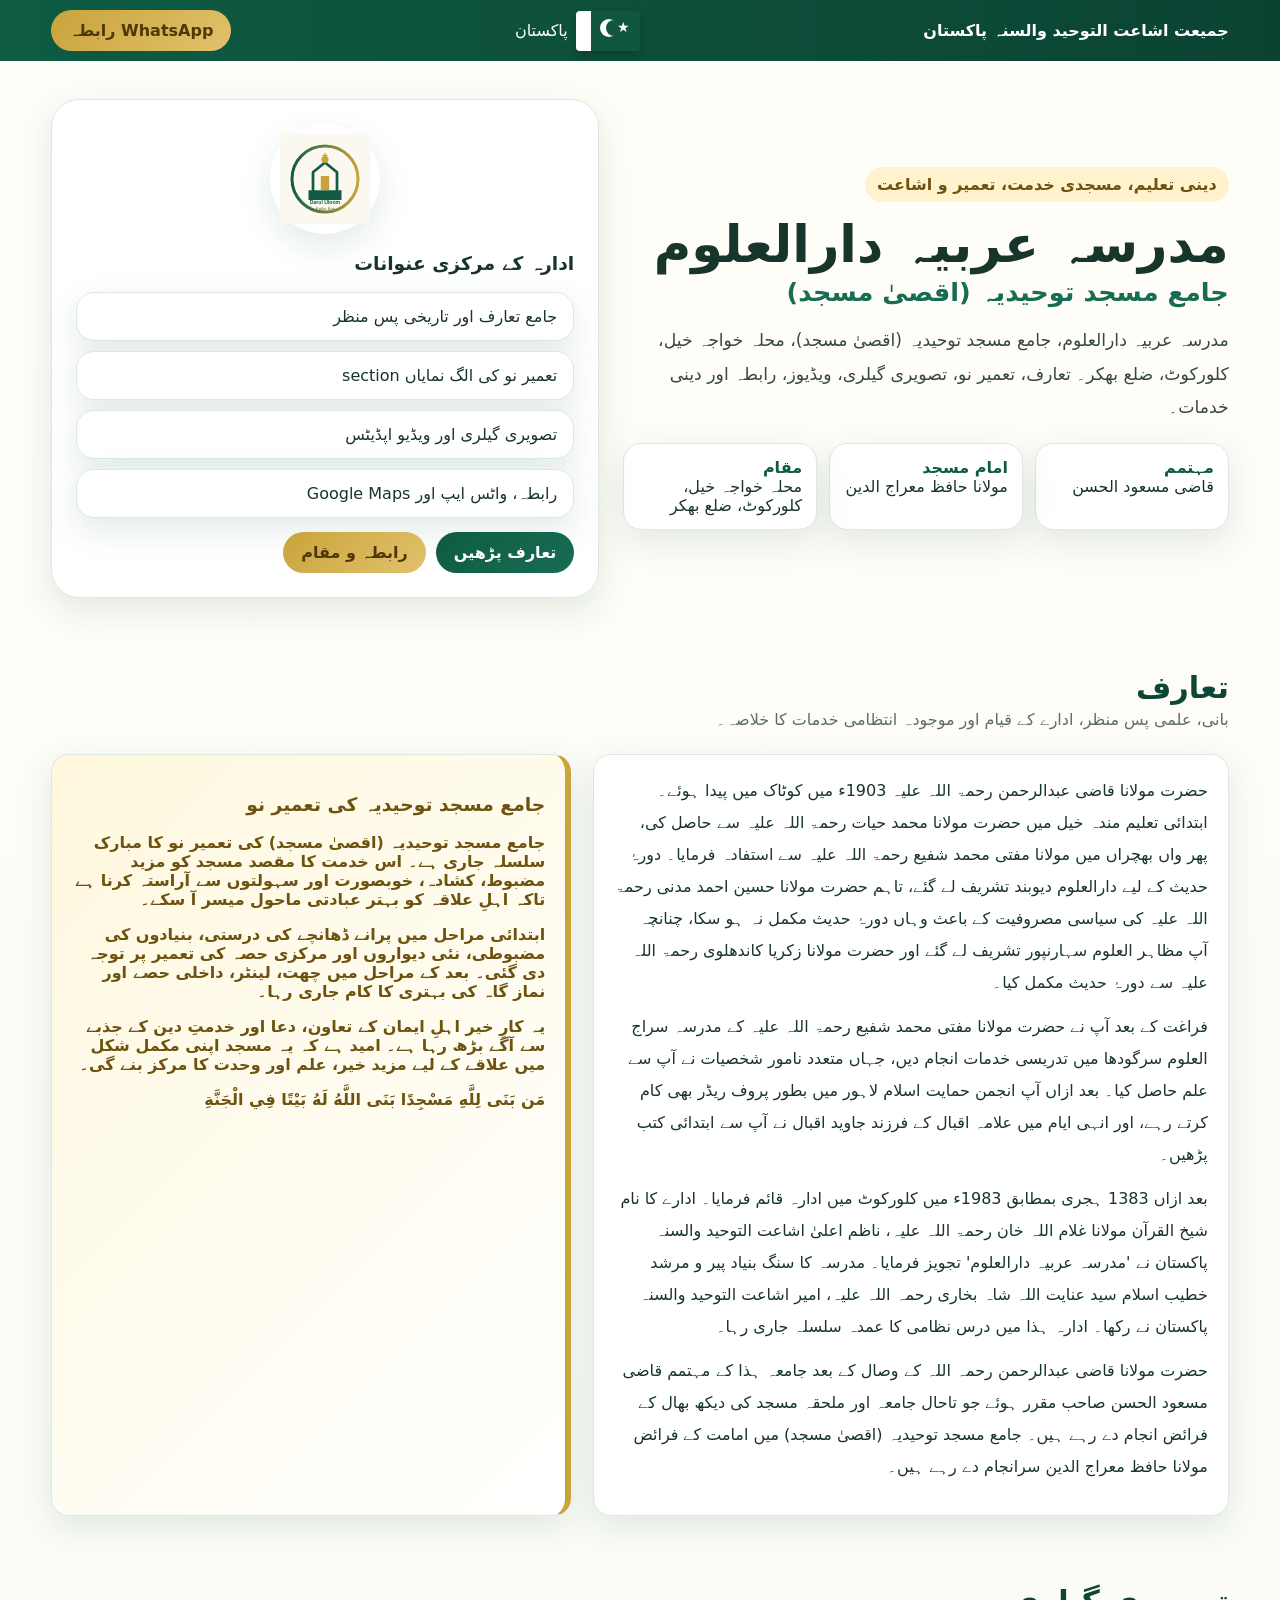
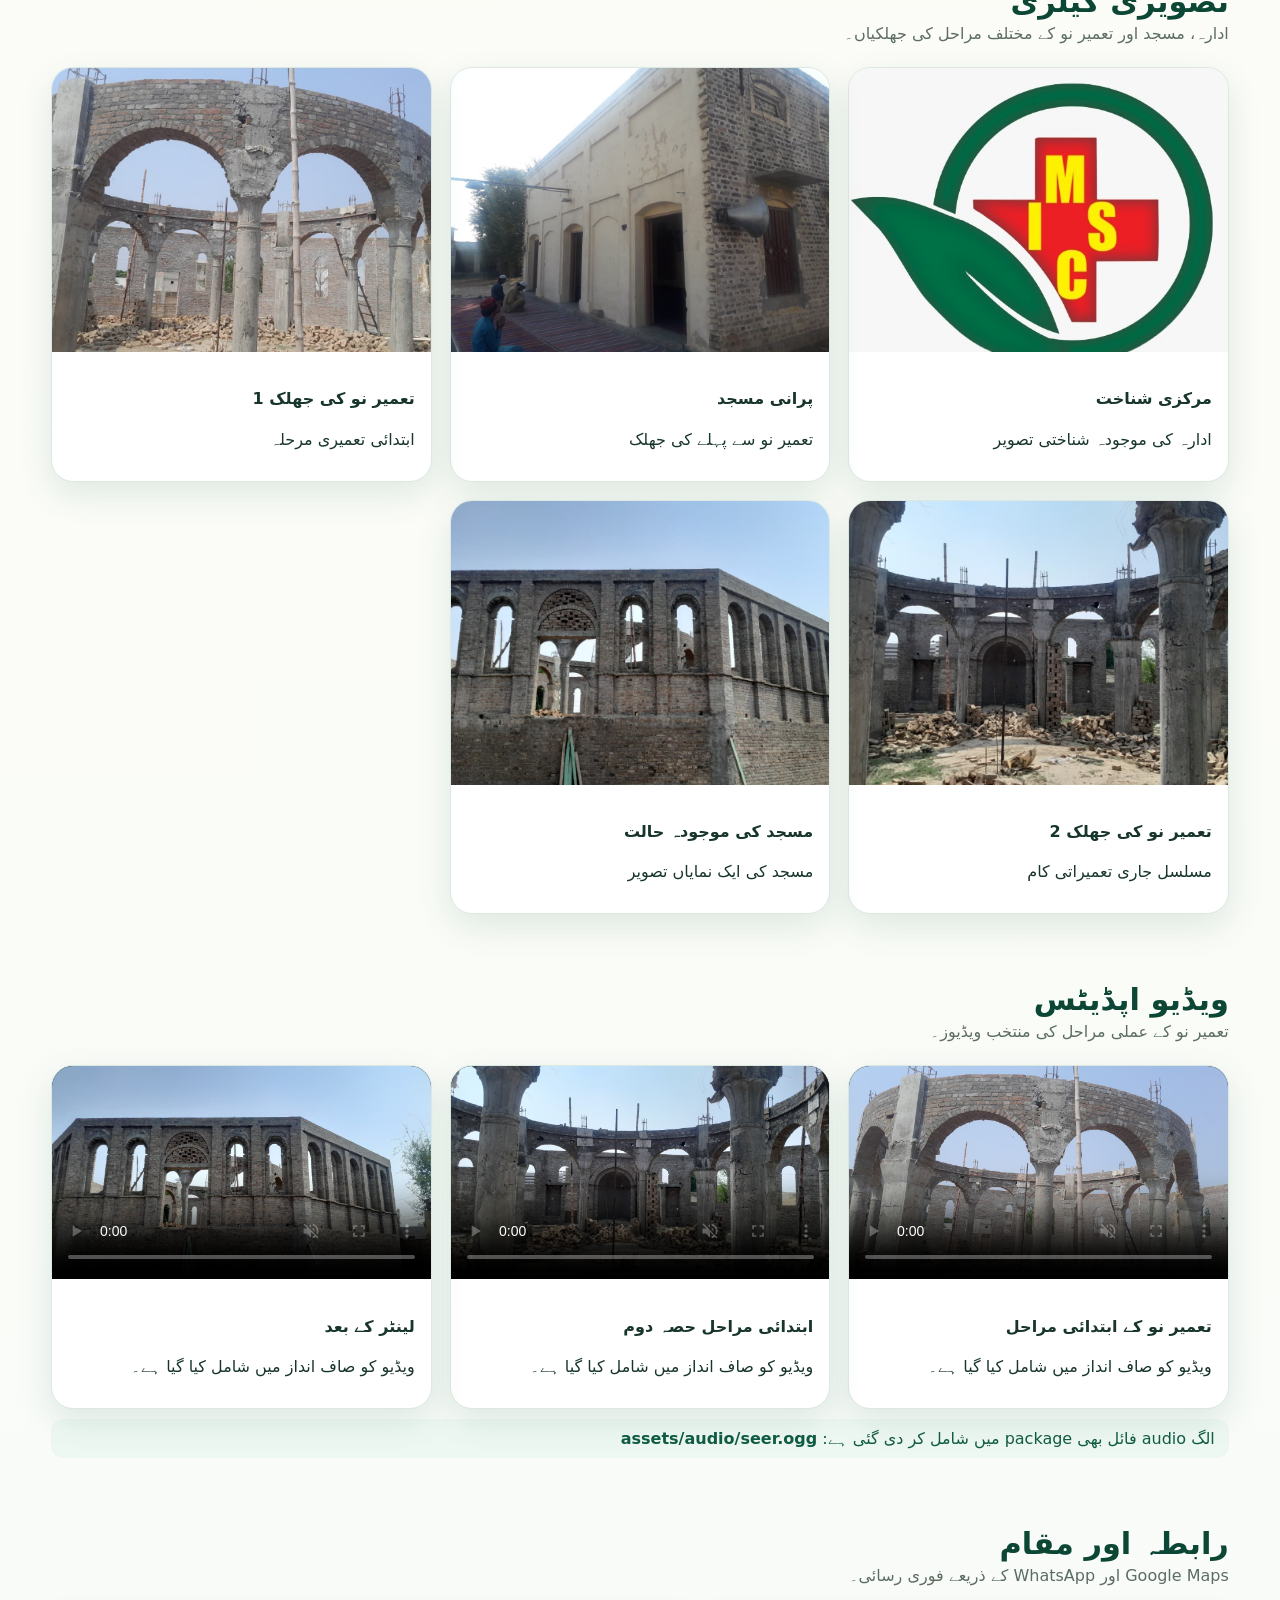
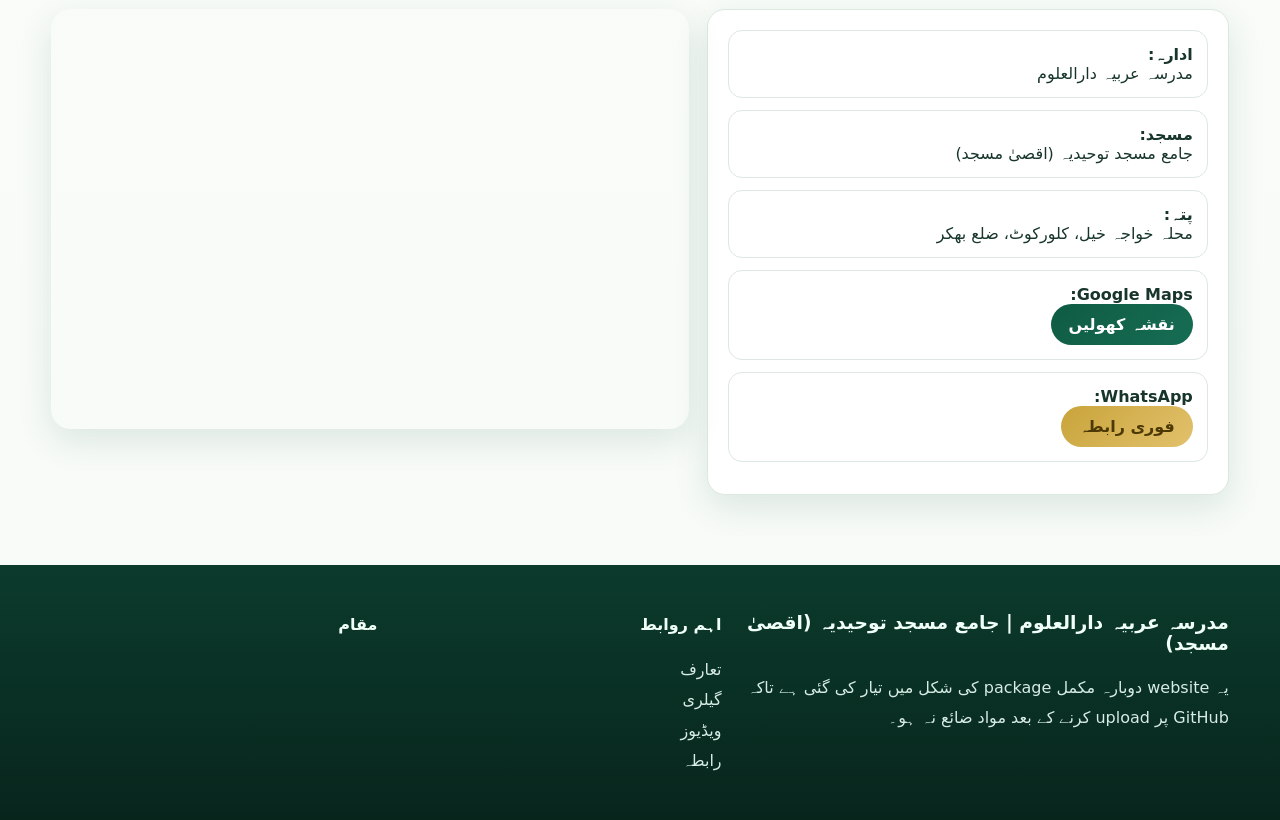
==== commit 217c0ee2: "Add files via upload" ====
--- a/index.html
+++ b/index.html
@@ -1 +1,114 @@
-<!doctype html><html lang="ur" dir="rtl"><head><meta charset="UTF-8"/><meta name="viewport" content="width=device-width, initial-scale=1.0"/><title>مدرسہ عربیہ دارالعلوم</title><meta name="description" content=""/><meta name="keywords" content=""/><meta name="theme-color" content="#0f5b43"/><link rel="stylesheet" href="style.css"/></head><body><div class="topbar"><div class="container topbar-inner"><div class="jamiat" id="jamiat"></div><div class="flag-wrap"><div class="pk-flag"><span class="moon"></span><span class="star">★</span></div><span class="flag-label">پاکستان</span></div><a id="waTop" class="btn gold" target="_blank" rel="noopener">WhatsApp رابطہ</a></div></div><header class="hero"><div class="container hero-grid"><div class="hero-copy"><div class="eyebrow">دینی تعلیم، مسجدی خدمت، تعمیر و اشاعت</div><h1 id="madrasaName"></h1><h2 id="mosqueName"></h2><p class="lead">یہ ویب سائٹ ادارہ، جامع مسجد، تعارف، تعمیر نو کی تازہ جھلکیوں، تصویری گیلری اور ویڈیو اپڈیٹس کو ایک جگہ پیش کرتی ہے۔</p><div class="meta-grid"><div><strong>مہتمم</strong><span id="manager"></span></div><div><strong>امام مسجد</strong><span id="imam"></span></div><div><strong>مقام</strong><span id="address"></span></div></div></div><div class="hero-card"><div class="brand-mark"><img src="assets/images/emblem.svg" alt="Darul Uloom Emblem"/></div><h3>ادارہ کے مرکزی عنوانات</h3><ul class="feature-list"><li>جامع تعارف اور تاریخی پس منظر</li><li>تعمیر نو کی الگ نمایاں section</li><li>تصویری گیلری اور خاموش/صاف ویڈیوز</li><li>Google Map اور WhatsApp رابطہ</li></ul></div></div></header><main><section class="section"><div class="container two-col"><div><div class="section-title">تعارف</div><div id="aboutText" class="prose"></div></div><aside class="side-card"><div class="side-heading">اہم شخصیات</div><div class="person-card"><small>بانی</small><strong>حضرت مولانا قاضی عبدالرحمان رحمۃ اللہ علیہ</strong><span>فاضل مظاہر العلوم سہارن پور، انڈیا</span></div><div class="person-card"><small>مہتمم</small><strong>قاضی مسعود الحسن</strong><span>جامعہ اور ملحقہ مسجد کے نگران</span></div><div class="person-card"><small>امام مسجد</small><strong>مولانا حافظ معراج الدین</strong><span>جامع مسجد توحیدیہ (اقصیٰ مسجد)</span></div></aside></div></section><section class="section alt"><div class="container"><div class="section-title" id="renovationTitle"></div><div id="renovationBody" class="prose narrow"></div><blockquote id="renovationQuote" class="quote"></blockquote></div></section><section class="section"><div class="container"><div class="section-title">تصویری گیلری</div><div id="gallery" class="gallery-grid"></div></div></section><section class="section alt"><div class="container"><div class="section-title">تعمیر نو ویڈیو اپڈیٹس</div><p class="note">نوٹ: آپ کی ہدایت کے مطابق ویڈیوز سے پس منظر کی آواز ہٹا کر خاموش version شامل کیا گیا ہے۔ اگر آپ چاہیں تو اگلے مرحلے میں آپ کی فراہم کردہ ریکارڈ شدہ تلاوت/نظم/حدیث کی آواز بھی ان میں شامل کی جا سکتی ہے۔</p><div id="videos" class="video-grid"></div></div></section><section class="section"><div class="container contact-grid"><div><div class="section-title">رابطہ اور مقام</div><div class="contact-card"><p><strong>ادارہ:</strong> <span id="contactMadrasa"></span></p><p><strong>مسجد:</strong> <span id="contactMosque"></span></p><p><strong>ایڈریس:</strong> <span id="contactAddress"></span></p><div class="btn-row"><a id="waBottom" class="btn green" target="_blank" rel="noopener">WhatsApp</a><a id="mapLink" class="btn gold" target="_blank" rel="noopener">Google Map</a></div></div></div><iframe id="mapFrame" class="map-frame" loading="lazy" referrerpolicy="no-referrer-when-downgrade"></iframe></div></section></main><footer class="footer"><div class="container footer-inner"><div><strong id="footerTitle"></strong><p>جمیعت اشاعت التوحید والسنہ پاکستان کے نسبت سے دینی خدمت، تعلیم اور مسجدی تعمیر کے کام کی ایک مختصر پیشکش۔</p></div><a id="waFloat" class="wa-float" target="_blank" rel="noopener">WhatsApp</a></div></footer><script src="script.js"></script></body></html>+<!doctype html>
+<html lang="ur" dir="rtl">
+<head>
+<meta charset="UTF-8"/>
+<meta name="viewport" content="width=device-width, initial-scale=1.0"/>
+<title>مدرسہ عربیہ دارالعلوم</title>
+<meta name="description" content=""/>
+<meta name="keywords" content=""/>
+<meta name="theme-color" content="#0f5b43"/>
+<link rel="stylesheet" href="style.css"/>
+</head>
+<body>
+<div class="topbar">
+  <div class="container topbar-inner">
+    <div class="jamiat" id="jamiat"></div>
+    <div class="flag-wrap"><div class="pk-flag"><span class="moon"></span><span class="star">★</span></div><span>پاکستان</span></div>
+    <a id="waTop" class="btn gold" href="#" target="_blank" rel="noopener">WhatsApp رابطہ</a>
+  </div>
+</div>
+
+<header class="hero">
+  <div class="container hero-grid">
+    <div class="hero-copy">
+      <div class="eyebrow">دینی تعلیم، مسجدی خدمت، تعمیر و اشاعت</div>
+      <h1 id="madrasaName"></h1>
+      <h2 id="mosqueName"></h2>
+      <p class="lead" id="siteDesc"></p>
+      <div class="meta-grid">
+        <div><strong>مہتمم</strong><span id="manager"></span></div>
+        <div><strong>امام مسجد</strong><span id="imam"></span></div>
+        <div><strong>مقام</strong><span id="address"></span></div>
+      </div>
+    </div>
+    <div class="hero-card">
+      <div class="brand-mark"><img src="assets/images/emblem.svg" alt="Darul Uloom Emblem"/></div>
+      <h3>ادارہ کے مرکزی عنوانات</h3>
+      <ul class="feature-list">
+        <li>جامع تعارف اور تاریخی پس منظر</li>
+        <li>تعمیر نو کی الگ نمایاں section</li>
+        <li>تصویری گیلری اور ویڈیو اپڈیٹس</li>
+        <li>رابطہ، واٹس ایپ اور Google Maps</li>
+      </ul>
+      <div style="margin-top:14px;display:flex;gap:10px;flex-wrap:wrap">
+        <a class="btn green" href="#about">تعارف پڑھیں</a>
+        <a class="btn gold" href="#contact">رابطہ و مقام</a>
+      </div>
+    </div>
+  </div>
+</header>
+
+<section class="section" id="about">
+  <div class="container">
+    <div class="section-head">
+      <div><h3>تعارف</h3><p>بانی، علمی پس منظر، ادارے کے قیام اور موجودہ انتظامی خدمات کا خلاصہ۔</p></div>
+    </div>
+    <div class="grid-2">
+      <div class="card about" id="aboutBody"></div>
+      <div class="card quote">
+        <h3 id="renoTitle"></h3>
+        <div id="renoBody"></div>
+        <p id="renoQuote"></p>
+      </div>
+    </div>
+  </div>
+</section>
+
+<section class="section" id="gallery-section">
+  <div class="container">
+    <div class="section-head">
+      <div><h3>تصویری گیلری</h3><p>ادارہ، مسجد اور تعمیر نو کے مختلف مراحل کی جھلکیاں۔</p></div>
+    </div>
+    <div class="cards" id="gallery"></div>
+  </div>
+</section>
+
+<section class="section" id="video-section">
+  <div class="container">
+    <div class="section-head">
+      <div><h3>ویڈیو اپڈیٹس</h3><p>تعمیر نو کے عملی مراحل کی منتخب ویڈیوز۔</p></div>
+    </div>
+    <div class="cards" id="videos"></div>
+    <div class="audio-note">الگ audio فائل بھی package میں شامل کر دی گئی ہے: <strong>assets/audio/seer.ogg</strong></div>
+  </div>
+</section>
+
+<section class="section" id="contact">
+  <div class="container">
+    <div class="section-head">
+      <div><h3>رابطہ اور مقام</h3><p>Google Maps اور WhatsApp کے ذریعے فوری رسائی۔</p></div>
+    </div>
+    <div class="contact-grid">
+      <div class="card">
+        <div class="contact-item"><strong>ادارہ:</strong><br/>مدرسہ عربیہ دارالعلوم</div>
+        <div class="contact-item"><strong>مسجد:</strong><br/>جامع مسجد توحیدیہ (اقصیٰ مسجد)</div>
+        <div class="contact-item"><strong>پتہ:</strong><br/><span id="footerAddress"></span></div>
+        <div class="contact-item"><strong>Google Maps:</strong><br/><a id="mapLink" class="btn green" href="#" target="_blank" rel="noopener">نقشہ کھولیں</a></div>
+        <div class="contact-item"><strong>WhatsApp:</strong><br/><a id="waFloat" class="btn gold" href="#" target="_blank" rel="noopener">فوری رابطہ</a></div>
+      </div>
+      <iframe id="mapFrame" loading="lazy" referrerpolicy="no-referrer-when-downgrade"></iframe>
+    </div>
+  </div>
+</section>
+
+<footer>
+  <div class="container footer-grid">
+    <div><h3 id="footerName"></h3><p class="small">یہ website دوبارہ مکمل package کی شکل میں تیار کی گئی ہے تاکہ GitHub پر upload کرنے کے بعد مواد ضائع نہ ہو۔</p></div>
+    <div><h4>اہم روابط</h4><p class="small"><a href="#about">تعارف</a><br><a href="#gallery-section">گیلری</a><br><a href="#video-section">ویڈیوز</a><br><a href="#contact">رابطہ</a></p></div>
+    <div><h4>مقام</h4><p class="small" id="footerAddress"></p></div>
+  </div>
+</footer>
+
+<script src="script.js"></script>
+</body>
+</html>
--- a/style.css
+++ b/style.css
@@ -1 +1,61 @@
-:root{--green:#0f5b43;--green2:#1f7a5b;--gold:#caa64d;--ink:#1f2f2a;--muted:#556660;--line:rgba(15,91,67,.12)}*{box-sizing:border-box}html{scroll-behavior:smooth}body{margin:0;font-family:Arial,"Noto Naskh Arabic","Jameel Noori Nastaleeq",sans-serif;background:linear-gradient(180deg,#fffef9,#f3f7f4);color:var(--ink)}img{max-width:100%;display:block}a{text-decoration:none;color:inherit}.container{width:min(1180px,92%);margin:auto}.topbar{background:#0b3c2e;color:#fff;padding:10px 0;border-bottom:3px solid var(--gold)}.topbar-inner{display:grid;grid-template-columns:1fr auto auto;gap:14px;align-items:center}.jamiat{font-weight:700}.flag-wrap{display:flex;align-items:center;gap:8px}.flag-label{font-size:.9rem}.pk-flag{width:64px;height:40px;background:#115740;position:relative;border-radius:4px;overflow:hidden;box-shadow:0 4px 16px rgba(0,0,0,.2)}.pk-flag:before{content:"";position:absolute;left:0;top:0;bottom:0;width:24%;background:#fff}.moon{position:absolute;right:18px;top:9px;width:14px;height:14px;border-radius:50%;box-shadow:-4px 0 0 1px #fff}.star{position:absolute;right:10px;top:8px;color:#fff;font-size:12px}.hero{padding:40px 0;background:radial-gradient(circle at top left,rgba(202,166,77,.15),transparent 30%),linear-gradient(180deg,#fffaf0,#f8fbf9)}.hero-grid{display:grid;grid-template-columns:1.2fr .8fr;gap:24px;align-items:center}.eyebrow{display:inline-block;padding:8px 14px;background:#f5e7b9;color:#6b5415;border-radius:999px;font-weight:700;margin-bottom:12px}.hero h1{margin:0;font-size:clamp(1.8rem,4vw,3rem);color:#123c30}.hero h2{margin:8px 0 14px;font-size:clamp(1.3rem,2vw,2rem);color:#27584a}.lead{line-height:1.9;color:#33463f;font-size:1.05rem}.meta-grid{display:grid;grid-template-columns:repeat(3,1fr);gap:12px;margin-top:18px}.meta-grid div{background:#fff;padding:14px;border:1px solid var(--line);border-radius:16px;box-shadow:0 8px 24px rgba(0,0,0,.05)}.meta-grid strong{display:block;color:var(--green);margin-bottom:6px}.hero-card,.side-card,.contact-card{background:#fff;border:1px solid var(--line);border-radius:24px;padding:22px;box-shadow:0 16px 34px rgba(0,0,0,.06)}.brand-mark{width:116px;height:116px;margin:0 auto 14px}.brand-mark img{width:100%;height:100%}.feature-list{margin:0;padding:0 18px;line-height:2}.section{padding:38px 0}.section.alt{background:#fbfaf6}.section-title{font-size:1.8rem;font-weight:800;color:#113d31;margin-bottom:18px}.two-col{display:grid;grid-template-columns:1.15fr .85fr;gap:24px}.prose{line-height:2.05;font-size:1.04rem;color:#263732}.prose p{margin:0 0 14px}.narrow{max-width:980px}.quote{margin:22px 0 0;padding:18px 20px;border-right:5px solid var(--gold);background:#fff7dd;border-radius:16px;line-height:2;color:#5e4c14;font-weight:700}.side-heading{font-size:1.2rem;font-weight:800;color:#113d31;margin-bottom:14px}.person-card{padding:14px 16px;border:1px solid var(--line);border-radius:16px;margin-bottom:12px;background:#fcfffd}.person-card small{display:block;color:#1f7a5b;font-weight:700;margin-bottom:6px}.person-card strong{display:block;margin-bottom:4px}.gallery-grid{display:grid;grid-template-columns:repeat(2,1fr);gap:18px}.gallery-item,.video-item{background:#fff;border:1px solid var(--line);border-radius:22px;overflow:hidden;box-shadow:0 12px 28px rgba(0,0,0,.06)}.gallery-item img{width:100%;aspect-ratio:16/10;object-fit:cover}.gallery-body,.video-body{padding:16px}.gallery-body h3,.video-body h3{margin:0 0 8px;font-size:1.12rem;color:#173f34}.gallery-body p,.video-body p{margin:0;color:var(--muted);line-height:1.8}.note{margin:-4px 0 18px;color:#6c5a26;background:#fff5d3;border:1px dashed rgba(202,166,77,.55);padding:12px 14px;border-radius:14px;line-height:1.8}.video-grid{display:grid;grid-template-columns:repeat(3,1fr);gap:18px}.video-item video{width:100%;aspect-ratio:16/10;background:#000;display:block}.contact-grid{display:grid;grid-template-columns:.9fr 1.1fr;gap:20px;align-items:stretch}.map-frame{width:100%;min-height:420px;border:none;border-radius:24px;box-shadow:0 16px 34px rgba(0,0,0,.08)}.btn-row{display:flex;gap:12px;flex-wrap:wrap;margin-top:16px}.btn{display:inline-flex;align-items:center;justify-content:center;padding:12px 18px;border-radius:999px;font-weight:700;box-shadow:0 8px 20px rgba(0,0,0,.08)}.btn.green{background:linear-gradient(135deg,var(--green),var(--green2));color:#fff}.btn.gold{background:linear-gradient(135deg,var(--gold),#e2c36e);color:#3e2e07}.footer{padding:26px 0;background:#0b3c2e;color:#f5fff9;margin-top:30px}.footer-inner{display:flex;justify-content:space-between;gap:16px;align-items:center}.wa-float{background:#25d366;color:#fff;padding:14px 18px;border-radius:999px;font-weight:800}@media (max-width:960px){.hero-grid,.two-col,.contact-grid,.video-grid,.gallery-grid,.meta-grid,.topbar-inner{grid-template-columns:1fr}.footer-inner{flex-direction:column;align-items:flex-start}}+
+:root{
+  --green:#0f5b43; --green2:#166d53; --gold:#c9a43b; --cream:#fbf8ef; --ink:#17352a;
+  --muted:#5c6d63; --card:#ffffff; --line:#dce8e1; --shadow:0 12px 34px rgba(15,91,67,.12);
+}
+*{box-sizing:border-box}
+body{margin:0;font-family:system-ui,-apple-system,"Segoe UI",Tahoma,Arial,sans-serif;background:linear-gradient(180deg,#fffdf7,#f7fbf8);color:var(--ink)}
+html{scroll-behavior:smooth}
+a{text-decoration:none;color:inherit}
+img{display:block;max-width:100%}
+.container{width:min(1180px,92%);margin:auto}
+.topbar{background:linear-gradient(90deg,var(--green),#0b4333);color:#fff}
+.topbar-inner{display:flex;gap:14px;justify-content:space-between;align-items:center;padding:10px 0;flex-wrap:wrap}
+.jamiat{font-weight:800}
+.flag-wrap{display:flex;gap:8px;align-items:center}
+.pk-flag{width:64px;height:40px;border-radius:4px;background:#115740;position:relative;overflow:hidden;box-shadow:0 4px 10px rgba(0,0,0,.22)}
+.pk-flag:before{content:"";position:absolute;left:0;top:0;bottom:0;width:24%;background:#fff}
+.moon{position:absolute;right:18px;top:9px;width:16px;height:16px;border-radius:50%;box-shadow:-5px 0 0 1px #fff}
+.star{position:absolute;right:10px;top:8px;color:#fff;font-size:14px}
+.btn{display:inline-flex;align-items:center;justify-content:center;padding:11px 18px;border-radius:999px;font-weight:800}
+.btn.gold{background:linear-gradient(135deg,var(--gold),#e2c16c);color:#4d3905}
+.btn.green{background:linear-gradient(135deg,var(--green),var(--green2));color:#fff}
+.hero{padding:38px 0}
+.hero-grid{display:grid;grid-template-columns:1.05fr .95fr;gap:24px;align-items:center}
+.eyebrow{display:inline-block;background:#fff2cc;color:#6e5310;padding:8px 12px;border-radius:999px;font-weight:800}
+.hero h1{font-size:clamp(2rem,4vw,3.2rem);margin:.7rem 0 .2rem}
+.hero h2{font-size:clamp(1.25rem,2vw,1.8rem);margin:0;color:var(--green2)}
+.lead{font-size:1.08rem;line-height:1.95;color:#35493f}
+.meta-grid{display:grid;grid-template-columns:repeat(3,1fr);gap:12px;margin-top:18px}
+.meta-grid div,.feature-list li,.stat,.card{background:#fff;border:1px solid var(--line);box-shadow:var(--shadow);border-radius:18px}
+.meta-grid div{padding:14px}
+.meta-grid strong{display:block;color:var(--green)}
+.hero-card{background:#fff;border:1px solid var(--line);border-radius:28px;box-shadow:var(--shadow);padding:24px}
+.brand-mark{width:110px;height:110px;margin:0 auto 14px;background:#fff;border-radius:50%;padding:10px;box-shadow:var(--shadow)}
+.feature-list{list-style:none;margin:0;padding:0;display:grid;gap:10px}
+.feature-list li{padding:14px 16px}
+.section{padding:34px 0}
+.section-head{display:flex;justify-content:space-between;align-items:end;gap:14px;flex-wrap:wrap;margin-bottom:18px}
+.section-head h3{margin:0;font-size:1.9rem;color:#0c4635}
+.section-head p{margin:0;max-width:750px;color:var(--muted);line-height:1.9}
+.grid-2{display:grid;grid-template-columns:1.1fr .9fr;gap:22px}
+.card{padding:20px}
+.about p{line-height:2;margin:0 0 12px}
+.quote{background:linear-gradient(135deg,#fff8de,#fff);border-inline-start:6px solid var(--gold);font-weight:800;color:#6e5310}
+.cards{display:grid;grid-template-columns:repeat(3,1fr);gap:18px}
+.gallery-card,.video-card{background:#fff;border:1px solid var(--line);border-radius:22px;overflow:hidden;box-shadow:var(--shadow)}
+.thumb{aspect-ratio:4/3;background:#f4f8f5}
+.thumb img{width:100%;height:100%;object-fit:cover}
+.gallery-card .content,.video-card .content{padding:16px}
+.video-card video{width:100%;display:block;background:#000}
+.contact-grid{display:grid;grid-template-columns:.9fr 1.1fr;gap:18px}
+.contact-item{padding:14px;border:1px solid var(--line);border-radius:14px;background:#fff;margin-bottom:12px}
+iframe{width:100%;min-height:420px;border:0;border-radius:20px;box-shadow:var(--shadow)}
+footer{margin-top:36px;background:linear-gradient(180deg,#0b3b2c,#08251c);color:#f0fff7;padding:28px 0}
+.footer-grid{display:grid;grid-template-columns:1.2fr .8fr .8fr;gap:18px}
+.small{color:#d7ece4;line-height:1.9}
+.audio-note{margin-top:10px;padding:10px 14px;border-radius:12px;background:#eef8f2;color:var(--green)}
+@media (max-width:900px){
+ .hero-grid,.grid-2,.cards,.contact-grid,.footer-grid{grid-template-columns:1fr}
+ .meta-grid{grid-template-columns:1fr}
+}
